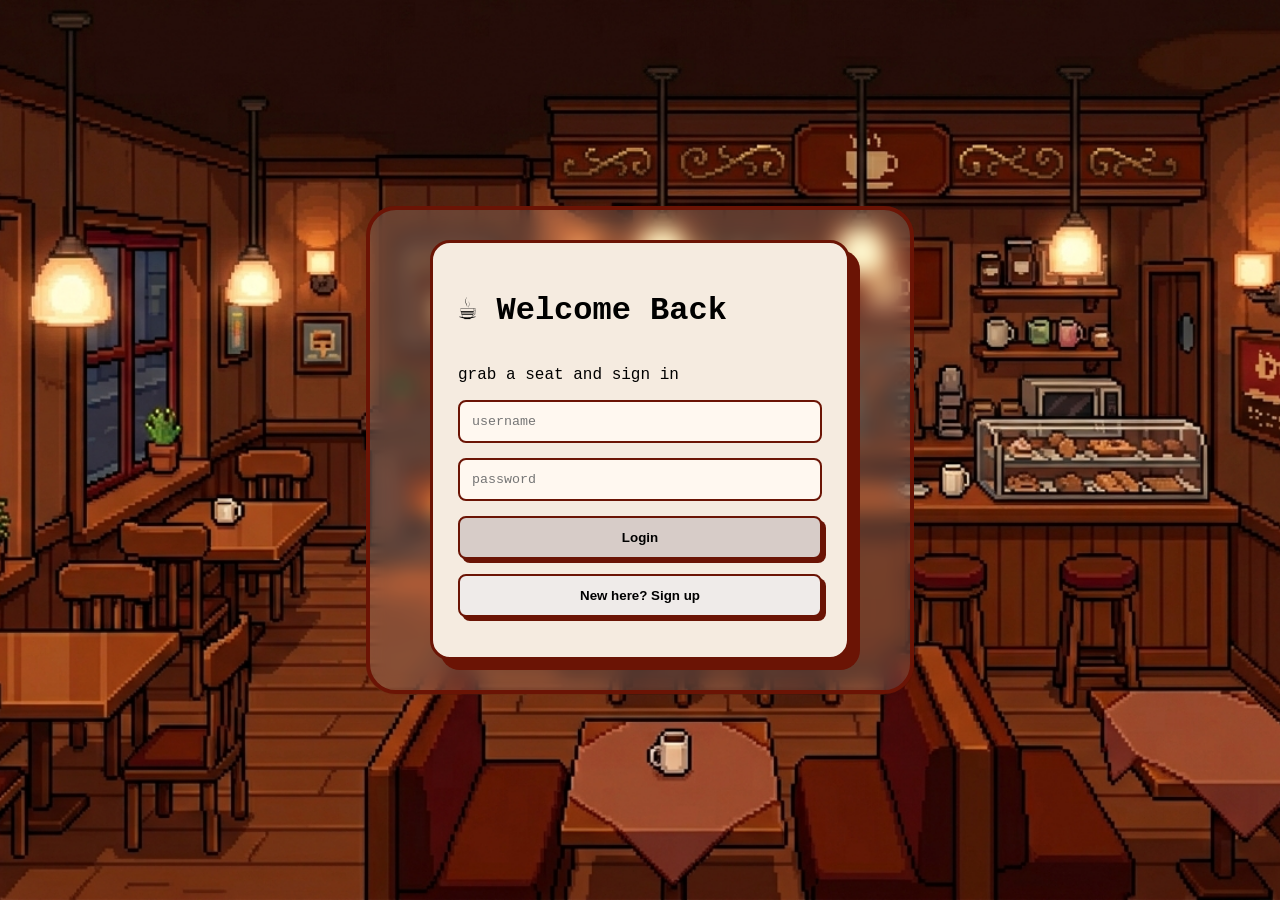
==== frontend/index.html @ b9a6c56d "Refactor index.html structure and elements" ====
<!DOCTYPE html>
<html lang="en">
<head>
    <meta charset="UTF-8">
    <meta name="viewport" content="width=device-width, initial-scale=1.0">
    <title>Cozy Planner ☕</title>
    <link rel="stylesheet" href="style.css">
</head>
<body>
    <div class="page-frame">
        <div class="outer-glass">
            <div class="container">
                <h1>☕ Cozy Planner</h1>
                <p id="welcomeMsg"></p>
                <div class="input-area">
                    <input id="taskInput" placeholder="what’s brewing?">
                    <input id="deadlineInput" type="date">
                    <button onclick="addTask()">Add</button>
                </div>
                <div class="task-section">
                    <ul id="taskList"></ul>
                </div>
                <button onclick="logout()" style="background: #efebe9; margin-top: 10px;">Logout</button>
            </div>
        </div>
    </div>
    <script src="app.js"></script>
</body>
</html>
---- frontend/style.css ----
body {
  margin: 0;
  font-family: 'Courier New', monospace;
  height: 100vh;
  background: url('bg.png') no-repeat center/cover;
  display: flex;
  justify-content: center;
  align-items: center;
  overflow: hidden;
}

.page-frame {
  width: 100%;
  height: 100vh;
  display: flex;
  justify-content: center;
  align-items: center;
}

.outer-glass {
  width: auto;
  min-width: 480px;
  height: auto;
  max-height: 92vh;
  backdrop-filter: blur(10px);
  background: rgba(255, 248, 240, 0.15);
  border: 4px solid #6b1405;
  border-radius: 30px;
  display: flex;
  justify-content: center;
  align-items: center;
  padding: 30px;
}

.container {
  width: 420px;
  height: auto;
  min-height: 400px;
  max-height: 700px;
  background: #f5ebe0;
  border: 3px solid #6b1405;
  border-radius: 20px;
  padding: 25px;
  display: flex;
  flex-direction: column;
  box-shadow: 10px 10px 0px #6b1405;
  box-sizing: border-box;
}

.input-area {
  display: flex;
  flex-direction: column;
  gap: 12px;
  margin-bottom: 15px; /* Creates space so the list doesn't overlap */
}

input {
  padding: 12px;
  border-radius: 8px;
  border: 2px solid #6b1405;
  background: #fff8f0;
  font-family: 'Courier New', monospace;
}

.task-section {
  flex: 1;
  overflow-y: auto;
  padding-right: 5px;
}

@media (max-width: 480px) {
  .outer-glass {
    width: 95%;
    min-width: unset;
    padding: 15px;
    backdrop-filter: blur(5px);
  }
  .container {
    width: 100%;
    padding: 20px;
  }
}

button {
  background: #d7ccc8;
  border: 2px solid #6b1405;
  border-radius: 8px;
  padding: 12px;
  cursor: pointer;
  box-shadow: 4px 4px 0px #6b1405;
  font-weight: bold;
  transition: 0.1s;
}

button:active { transform: translateY(2px); box-shadow: 1px 1px 0px #6b1405; }

li {
  background: #fff8f0;
  margin-bottom: 12px;
  padding: 10px;
  border-radius: 8px;
  display: flex;
  align-items: center;
  gap: 10px;
  border: 2px solid #6b1405;
  box-shadow: 3px 3px 0px #6b1405;
}

.task-content { flex: 1; }
.task-content b { color: #6b1405; display: block; }
.task-content span { font-size: 11px; color: #8d6e63; }

.coffee { width: 22px; height: 22px; border: 1.5px solid #6b1405; border-radius: 5px; position: relative; overflow: hidden; display: flex; align-items: flex-end; margin-left: auto; }
.coffee-fill { width: 100%; background: #6d4c41; transition: height 0.5s; }
.full { height: 85%; } .half { height: 45%; } .low { height: 15%; }
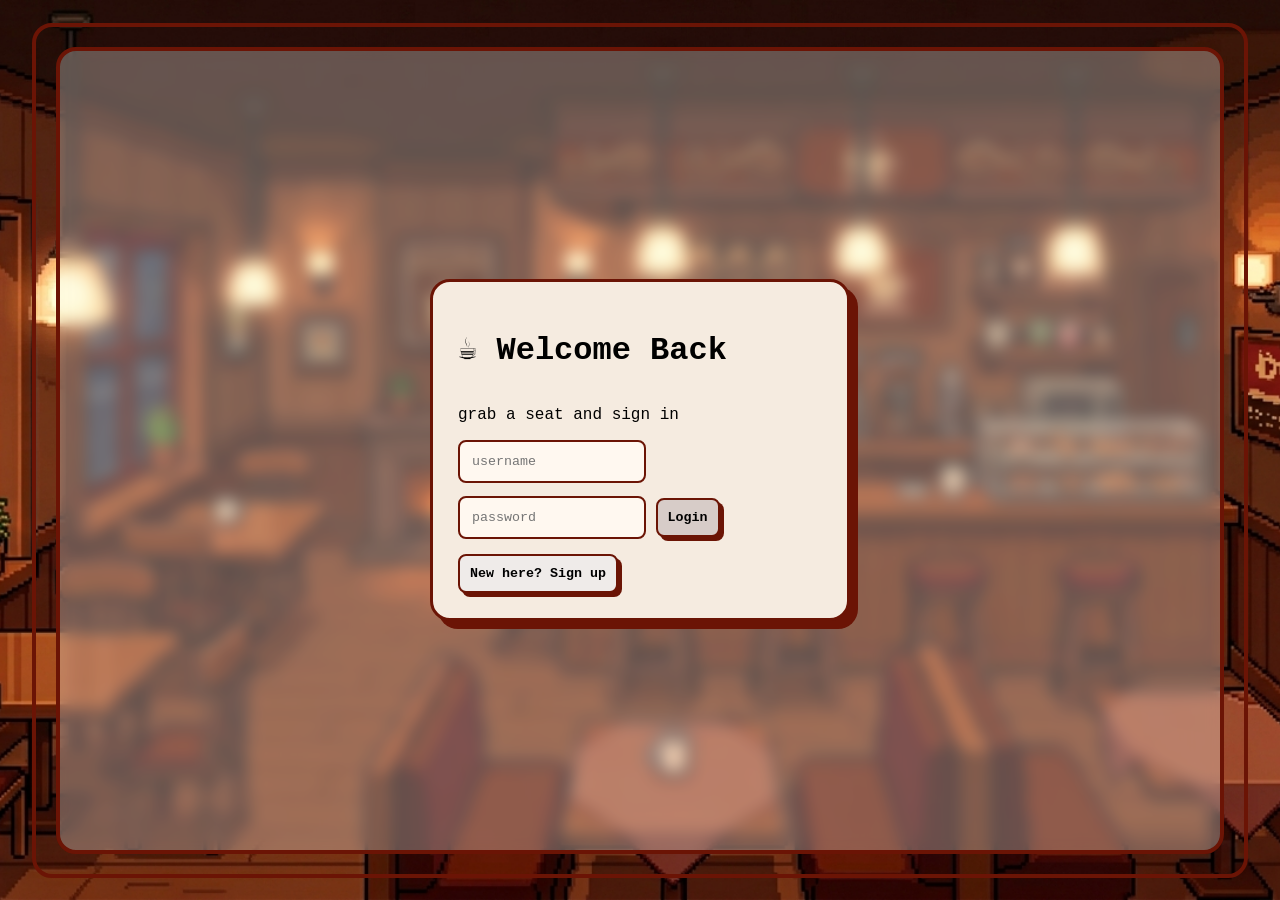
==== commit 9967def0: "Update index.html" ====
--- a/frontend/index.html
+++ b/frontend/index.html
@@ -20,7 +20,14 @@
                 <div class="task-section">
                     <ul id="taskList"></ul>
                 </div>
-                <button onclick="logout()" style="background: #efebe9; margin-top: 10px;">Logout</button>
+                <div id="historySection" class="history">
+                <p style="font-size: 12px; font-weight: bold; color: #6b1405; text-align: left;">📜 Finished Brews</p>
+                <div id="historyList"></div>
+                </div>
+                <div class="button-row">
+                    <button onclick="toggleHistory()">History</button>
+                    <button onclick="logout()" class="logout-btn">Logout</button>
+                </div>
             </div>
         </div>
     </div>
--- a/frontend/style.css
+++ b/frontend/style.css
@@ -1,3 +1,4 @@
+/* 🌄 CAFE BACKGROUND */
 body {
   margin: 0;
   font-family: 'Courier New', monospace;
@@ -9,107 +10,129 @@
   overflow: hidden;
 }
 
+/* 🪟 PAGE FRAME - Large border for laptop */
 .page-frame {
-  width: 100%;
-  height: 100vh;
+  width: 95%;
+  height: 95%;
+  border: 4px solid #6b1405;
+  border-radius: 20px;
+  padding: 20px;
+  box-sizing: border-box;
   display: flex;
   justify-content: center;
   align-items: center;
 }
 
+/* 🧊 OUTER GLASS - Expands to fill the frame on laptop */
 .outer-glass {
-  width: auto;
-  min-width: 480px;
-  height: auto;
-  max-height: 92vh;
-  backdrop-filter: blur(10px);
-  background: rgba(255, 248, 240, 0.15);
+  width: 100%;             /* Fills the 95% frame */
+  height: 100%;            /* Fills the 95% frame */
+  backdrop-filter: blur(8px);
+  background: rgba(255, 248, 240, 0.3);
   border: 4px solid #6b1405;
-  border-radius: 30px;
+  border-radius: 20px;
   display: flex;
   justify-content: center;
   align-items: center;
-  padding: 30px;
+  box-sizing: border-box;
 }
 
+/* 📓 INNER CONTAINER - The scrollable paper */
 .container {
   width: 420px;
-  height: auto;
-  min-height: 400px;
-  max-height: 700px;
+  max-height: 90%;         /* Ensures it doesn't hit the glass edges */
   background: #f5ebe0;
   border: 3px solid #6b1405;
   border-radius: 20px;
   padding: 25px;
   display: flex;
   flex-direction: column;
-  box-shadow: 10px 10px 0px #6b1405;
+  box-shadow: 8px 8px 0px #6b1405;
   box-sizing: border-box;
+  overflow-y: auto;        /* Allows scrolling inside the paper */
 }
 
-.input-area {
+/* ☕ STEAM & CUP */
+.coffee-wrapper {
+  position: relative;
   display: flex;
   flex-direction: column;
-  gap: 12px;
-  margin-bottom: 15px; /* Creates space so the list doesn't overlap */
+  align-items: center;
+  width: 30px;
+  height: 35px;
 }
 
-input {
-  padding: 12px;
-  border-radius: 8px;
-  border: 2px solid #6b1405;
-  background: #fff8f0;
-  font-family: 'Courier New', monospace;
+.steam {
+  position: absolute;
+  top: -5px;
+  font-size: 10px;
+  animation: steam-float 2s infinite ease-in-out;
 }
 
-.task-section {
-  flex: 1;
-  overflow-y: auto;
-  padding-right: 5px;
+@keyframes steam-float {
+  0% { transform: translateY(2px); opacity: 0; }
+  50% { transform: translateY(-5px); opacity: 0.8; }
+  100% { transform: translateY(-12px); opacity: 0; }
 }
 
-@media (max-width: 480px) {
-  .outer-glass {
-    width: 95%;
-    min-width: unset;
-    padding: 15px;
-    backdrop-filter: blur(5px);
-  }
-  .container {
-    width: 100%;
-    padding: 20px;
-  }
+.coffee {
+  width: 22px;
+  height: 18px;
+  border: 1.5px solid #6b1405;
+  border-radius: 2px 2px 8px 8px;
+  position: absolute;
+  bottom: 5px;
+  overflow: hidden;
+  display: flex;
+  align-items: flex-end;
 }
 
-button {
-  background: #d7ccc8;
-  border: 2px solid #6b1405;
-  border-radius: 8px;
-  padding: 12px;
-  cursor: pointer;
-  box-shadow: 4px 4px 0px #6b1405;
-  font-weight: bold;
-  transition: 0.1s;
-}
+.coffee-fill { width: 100%; background: #6d4c41; transition: height 0.5s; }
+.full { height: 85%; } .half { height: 45%; } .low { height: 15%; }
 
-button:active { transform: translateY(2px); box-shadow: 1px 1px 0px #6b1405; }
+/* 📋 TASK LIST ALIGNMENT */
+ul { list-style: none; padding: 0; margin: 0; }
 
 li {
   background: #fff8f0;
   margin-bottom: 12px;
-  padding: 10px;
+  padding: 12px;
   border-radius: 8px;
   display: flex;
-  align-items: center;
-  gap: 10px;
+  align-items: center;     /* Perfectly centers checkbox and cup */
   border: 2px solid #6b1405;
-  box-shadow: 3px 3px 0px #6b1405;
+  box-shadow: 4px 4px 0px #6b1405;
 }
 
-.task-content { flex: 1; }
-.task-content b { color: #6b1405; display: block; }
-.task-content span { font-size: 11px; color: #8d6e63; }
+.task-content {
+  flex: 1;
+  margin: 0 15px;
+}
 
-.coffee { width: 22px; height: 22px; border: 1.5px solid #6b1405; border-radius: 5px; position: relative; overflow: hidden; display: flex; align-items: flex-end; margin-left: auto; }
-.coffee-fill { width: 100%; background: #6d4c41; transition: height 0.5s; }
-.full { height: 85%; } .half { height: 45%; } .low { height: 15%; }
+/* 📱 MOBILE RESPONSIVENESS */
+@media (max-width: 600px) {
+  .page-frame {
+    width: 100%;
+    height: 100%;
+    border: none;          /* Removes the double border on small screens */
+    padding: 10px;
+  }
+
+  .outer-glass {
+    border-radius: 15px;
+    padding: 10px;
+  }
+
+  .container {
+    width: 100%;
+    max-height: 95%;
+  }
+}
+
+/* ⌨️ BUTTONS, INPUTS & HISTORY */
+input { padding: 12px; border-radius: 8px; border: 2px solid #6b1405; background: #fff8f0; margin-bottom: 10px; font-family: 'Courier New', monospace;}
+button { background: #d7ccc8; border: 2px solid #6b1405; border-radius: 8px; padding: 10px; cursor: pointer; box-shadow: 4px 4px 0px #6b1405; font-weight: bold; font-family: 'Courier New', monospace; margin-top: 5px;}
+button:active { transform: translateY(2px); box-shadow: 1px 1px 0px #6b1405; }
+.history { display: none; margin-top: 15px; border-top: 2px dashed #6b1405; padding-top: 10px; }
+.history.show { display: block; }
+.history div { background: #efebe9; padding: 8px; margin-bottom: 5px; border-radius: 5px; font-size: 13px; text-decoration: line-through; opacity: 0.6; }
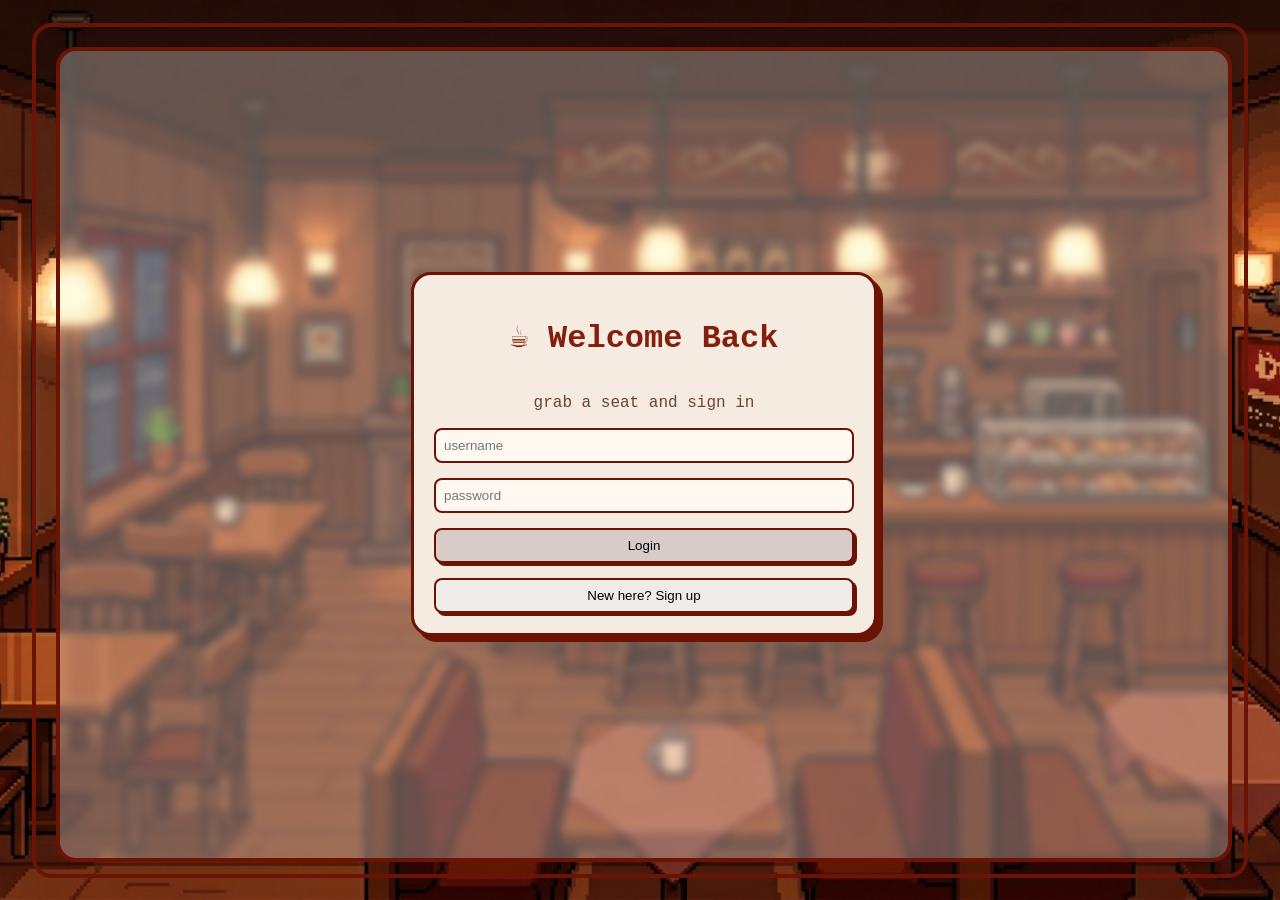
==== commit 01106dda: "Update index.html" ====
--- a/frontend/index.html
+++ b/frontend/index.html
@@ -20,9 +20,9 @@
                 <div class="task-section">
                     <ul id="taskList"></ul>
                 </div>
+                <div id="historyList"></div>
                 <div id="historySection" class="history">
                 <p style="font-size: 12px; font-weight: bold; color: #6b1405; text-align: left;">📜 Finished Brews</p>
-                <div id="historyList"></div>
                 </div>
                 <div class="button-row">
                     <button onclick="toggleHistory()">History</button>
--- a/frontend/style.css
+++ b/frontend/style.css
@@ -1,4 +1,4 @@
-/* 🌄 CAFE BACKGROUND */
+/* 🌄 BACKGROUND */
 body {
   margin: 0;
   font-family: 'Courier New', monospace;
@@ -7,10 +7,9 @@
   display: flex;
   justify-content: center;
   align-items: center;
-  overflow: hidden;
-}
-
-/* 🪟 PAGE FRAME - Large border for laptop */
+}
+
+/* 🪟 FRAME */
 .page-frame {
   width: 95%;
   height: 95%;
@@ -18,121 +17,202 @@
   border-radius: 20px;
   padding: 20px;
   box-sizing: border-box;
-  display: flex;
-  justify-content: center;
-  align-items: center;
-}
-
-/* 🧊 OUTER GLASS - Expands to fill the frame on laptop */
+}
+
+/* 🧊 GLASS */
 .outer-glass {
-  width: 100%;             /* Fills the 95% frame */
-  height: 100%;            /* Fills the 95% frame */
-  backdrop-filter: blur(8px);
+  width: 100%;
+  height: 100%;
+  backdrop-filter: blur(5px);
   background: rgba(255, 248, 240, 0.3);
   border: 4px solid #6b1405;
   border-radius: 20px;
   display: flex;
   justify-content: center;
   align-items: center;
-  box-sizing: border-box;
-}
-
-/* 📓 INNER CONTAINER - The scrollable paper */
+}
+
+/* 📓 CONTAINER */
 .container {
   width: 420px;
-  max-height: 90%;         /* Ensures it doesn't hit the glass edges */
+  max-height: 620px;
   background: #f5ebe0;
   border: 3px solid #6b1405;
   border-radius: 20px;
-  padding: 25px;
+  padding: 20px;
   display: flex;
   flex-direction: column;
-  box-shadow: 8px 8px 0px #6b1405;
-  box-sizing: border-box;
-  overflow-y: auto;        /* Allows scrolling inside the paper */
-}
-
-/* ☕ STEAM & CUP */
-.coffee-wrapper {
+  overflow: hidden;
+  box-shadow: 6px 6px 0px #6b1405;
+}
+
+/* ☕ TITLE */
+h1 {
+  text-align: center;
+  color: #841f0e;
+}
+
+p {
+  text-align: center;
+  color: #481403c9;
+}
+
+/* ✍️ INPUT */
+.input-area {
+  display: flex;
+  gap: 6px;
+}
+
+input {
+  flex: 1;
+  padding: 8px;
+  border-radius: 8px;
+  border: 2px solid #6b1405;
+  background: #fff8f0;
+}
+
+/* 🔘 BUTTON */
+button {
+  background: #d7ccc8;
+  border: 2px solid #6b1405;
+  border-radius: 8px;
+  padding: 8px;
+  cursor: pointer;
+  box-shadow: 3px 3px 0px #6b1405;
+}
+
+button:active {
+  transform: translateY(2px);
+}
+
+/* 🌤️ PLAN */
+.day-plan {
+  background: #efebe9;
+  border: 2px solid #6b1405;
+  border-radius: 10px;
+  padding: 8px;
+  margin: 10px 0;
+}
+
+/* 📋 TASK AREA */
+.task-section {
+  flex: 1;
+  overflow-y: auto;
+}
+
+ul {
+  list-style: none;
+  padding: 0;
+  margin: 0;
+}
+
+/* 🧾 TASK ITEM */
+li {
+  background: #fff8f0;
+  margin: 8px 3px;
+  padding: 10px;
+  border-radius: 8px;
+  display: flex;
+  align-items: center;
+  border: 2px solid #6b1405;
+  box-shadow: 3px 3px 0px #6b1405;
   position: relative;
+}
+
+/* ✅ CHECKBOX */
+input[type="checkbox"] {
+  margin-right: 10px;
+  transform: scale(1.2);
+}
+
+/* 📦 CONTENT */
+.task-content {
+  flex: 1;
   display: flex;
   flex-direction: column;
-  align-items: center;
-  width: 30px;
-  height: 35px;
-}
-
-.steam {
-  position: absolute;
-  top: -5px;
-  font-size: 10px;
-  animation: steam-float 2s infinite ease-in-out;
-}
-
-@keyframes steam-float {
-  0% { transform: translateY(2px); opacity: 0; }
-  50% { transform: translateY(-5px); opacity: 0.8; }
-  100% { transform: translateY(-12px); opacity: 0; }
-}
-
+}
+
+/* ☕ TEXT */
+.task-content b {
+  color: #6b1405;
+}
+
+.task-content span {
+  font-size: 12px;
+  color: #6b1405;
+}
+
+/* ☕ COFFEE */
 .coffee {
   width: 22px;
-  height: 18px;
+  height: 20px;
   border: 1.5px solid #6b1405;
-  border-radius: 2px 2px 8px 8px;
+  border-radius: 5px 5px 8px 8px;
+  position: relative;
+  display: flex;
+  align-items: flex-end;
+  margin-left: 10px;
+  overflow: hidden;
+}
+
+/* ☕ HANDLE */
+.coffee::after {
+  content: "";
   position: absolute;
-  bottom: 5px;
-  overflow: hidden;
-  display: flex;
-  align-items: flex-end;
-}
-
-.coffee-fill { width: 100%; background: #6d4c41; transition: height 0.5s; }
-.full { height: 85%; } .half { height: 45%; } .low { height: 15%; }
-
-/* 📋 TASK LIST ALIGNMENT */
-ul { list-style: none; padding: 0; margin: 0; }
-
-li {
-  background: #fff8f0;
-  margin-bottom: 12px;
-  padding: 12px;
-  border-radius: 8px;
-  display: flex;
-  align-items: center;     /* Perfectly centers checkbox and cup */
-  border: 2px solid #6b1405;
-  box-shadow: 4px 4px 0px #6b1405;
-}
-
-.task-content {
-  flex: 1;
-  margin: 0 15px;
-}
-
-/* 📱 MOBILE RESPONSIVENESS */
-@media (max-width: 600px) {
-  .page-frame {
-    width: 100%;
-    height: 100%;
-    border: none;          /* Removes the double border on small screens */
-    padding: 10px;
-  }
-
-  .outer-glass {
-    border-radius: 15px;
-    padding: 10px;
-  }
-
-  .container {
-    width: 100%;
-    max-height: 95%;
-  }
-}
-
-/* ⌨️ BUTTONS, INPUTS & HISTORY */
-input { padding: 12px; border-radius: 8px; border: 2px solid #6b1405; background: #fff8f0; margin-bottom: 10px; font-family: 'Courier New', monospace;}
-button { background: #d7ccc8; border: 2px solid #6b1405; border-radius: 8px; padding: 10px; cursor: pointer; box-shadow: 4px 4px 0px #6b1405; font-weight: bold; font-family: 'Courier New', monospace; margin-top: 5px;}
-button:active { transform: translateY(2px); box-shadow: 1px 1px 0px #6b1405; }
-.history { display: none; margin-top: 15px; border-top: 2px dashed #6b1405; padding-top: 10px; }
-.history.show { display: block; }
-.history div { background: #efebe9; padding: 8px; margin-bottom: 5px; border-radius: 5px; font-size: 13px; text-decoration: line-through; opacity: 0.6; }
+  right: -5px;
+  top: 5px;
+  width: 5px;
+  height: 7px;
+  border: 1.5px solid #6b1405;
+  border-left: none;
+  border-radius: 0 5px 5px 0;
+}
+
+/* ☁️ STEAM */
+.coffee::before {
+  content: "☁️";
+  position: absolute;
+  top: -6px;
+  font-size: 8px;
+  animation: steam 2s infinite;
+}
+
+/* ☕ LIQUID */
+.coffee-fill {
+  width: 100%;
+  background: #6d4c41;
+}
+
+/* ☕ LEVELS */
+.full { height: 75%; }
+.half { height: 45%; }
+.low { height: 20%; }
+
+/* 🌫️ STEAM ANIMATION */
+@keyframes steam {
+  0% { transform: translateY(2px); opacity: 0.3; }
+  50% { transform: translateY(-4px); opacity: 0.8; }
+  100% { transform: translateY(-6px); opacity: 0; }
+}
+
+/* ❌ DELETE BUTTON */
+.delete-btn {
+  position: absolute;
+  right: 6px;
+  top: 6px;
+  background: transparent;
+  border: none;
+  font-size: 12px;
+  cursor: pointer;
+  color: #6b1405;
+}
+
+/* 📜 HISTORY */
+.history {
+  display: none;
+  margin-top: 10px;
+}
+
+.history.show {
+  display: block;
+}
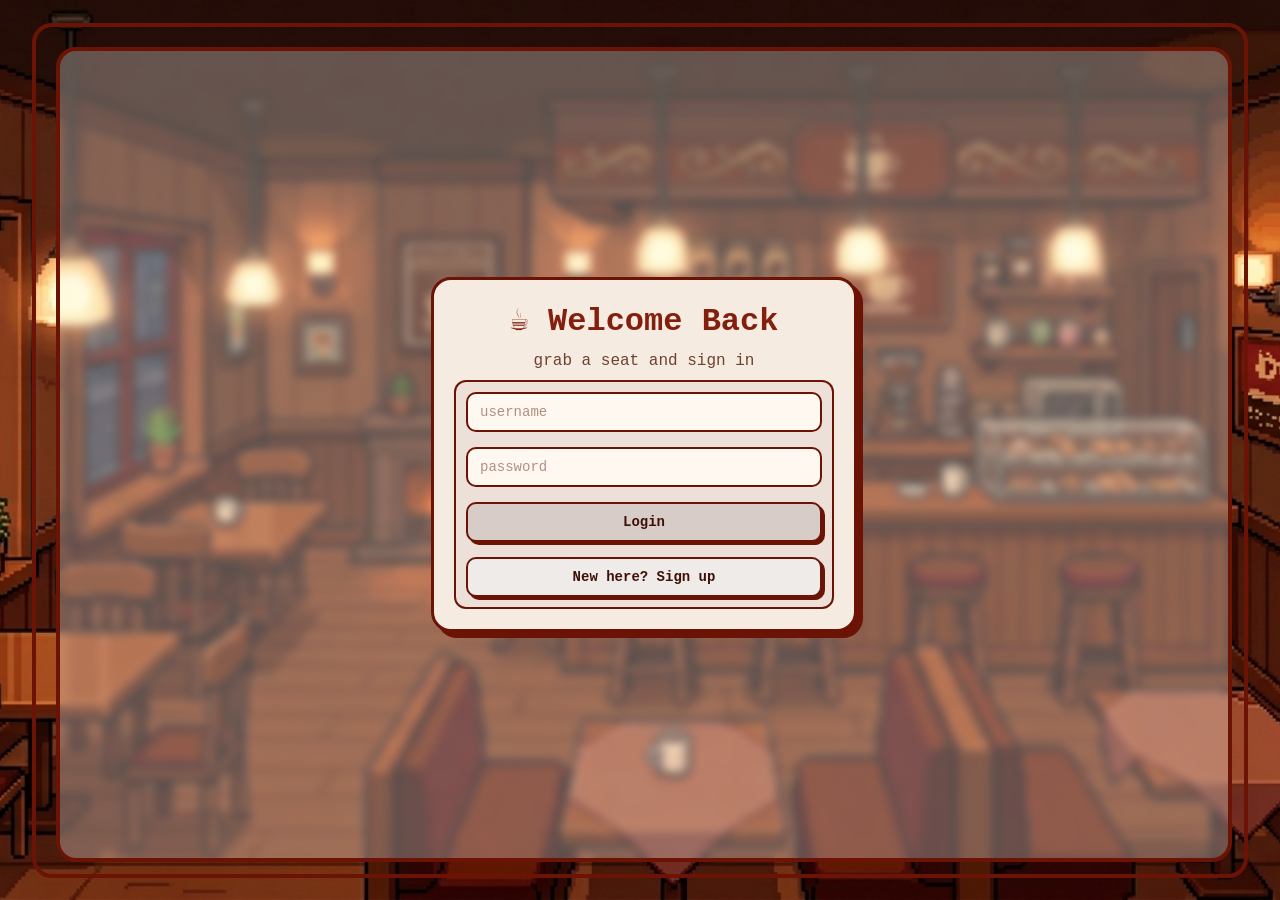
==== commit fdb39319: "Update index.html" ====
--- a/frontend/index.html
+++ b/frontend/index.html
@@ -1,36 +1,44 @@
 <!DOCTYPE html>
 <html lang="en">
 <head>
-    <meta charset="UTF-8">
-    <meta name="viewport" content="width=device-width, initial-scale=1.0">
-    <title>Cozy Planner ☕</title>
-    <link rel="stylesheet" href="style.css">
+  <meta charset="UTF-8">
+  <meta name="viewport" content="width=device-width, initial-scale=1.0">
+  <title>Cozy Planner ☕</title>
+  <link rel="stylesheet" href="style.css">
 </head>
 <body>
-    <div class="page-frame">
-        <div class="outer-glass">
-            <div class="container">
-                <h1>☕ Cozy Planner</h1>
-                <p id="welcomeMsg"></p>
-                <div class="input-area">
-                    <input id="taskInput" placeholder="what’s brewing?">
-                    <input id="deadlineInput" type="date">
-                    <button onclick="addTask()">Add</button>
-                </div>
-                <div class="task-section">
-                    <ul id="taskList"></ul>
-                </div>
-                <div id="historyList"></div>
-                <div id="historySection" class="history">
-                <p style="font-size: 12px; font-weight: bold; color: #6b1405; text-align: left;">📜 Finished Brews</p>
-                </div>
-                <div class="button-row">
-                    <button onclick="toggleHistory()">History</button>
-                    <button onclick="logout()" class="logout-btn">Logout</button>
-                </div>
-            </div>
+  <div class="page-frame">
+    <div class="outer-glass">
+      <div class="container">
+        <h1>☕ Cozy Planner</h1>
+        <p id="welcomeMsg"></p>
+
+        <!-- INPUT AREA matching the reference image -->
+        <div class="input-area">
+          <input id="taskInput" placeholder="what's brewing?">
+          <input id="deadlineInput" type="date">
+          <button onclick="addTask()">Add</button>
         </div>
+
+        <!-- TASK LIST -->
+        <div class="task-section">
+          <ul id="taskList"></ul>
+        </div>
+
+        <!-- BOTTOM BUTTONS & HISTORY -->
+        <div class="button-row">
+          <button onclick="toggleHistory()" class="history-btn">📜 History</button>
+          <button onclick="logout()" class="logout-btn">Logout</button>
+        </div>
+
+        <div id="historySection" class="history">
+          <p class="history-title">Finished Brews ✔</p>
+          <div id="historyList"></div>
+        </div>
+
+      </div>
     </div>
-    <script src="app.js"></script>
+  </div>
+  <script src="app.js"></script>
 </body>
 </html>
--- a/frontend/style.css
+++ b/frontend/style.css
@@ -35,13 +35,14 @@
 /* 📓 CONTAINER */
 .container {
   width: 420px;
-  max-height: 620px;
+  max-height: 680px;
   background: #f5ebe0;
   border: 3px solid #6b1405;
   border-radius: 20px;
   padding: 20px;
   display: flex;
   flex-direction: column;
+  gap: 10px;
   overflow: hidden;
   box-shadow: 6px 6px 0px #6b1405;
 }
@@ -50,55 +51,70 @@
 h1 {
   text-align: center;
   color: #841f0e;
+  margin: 0 0 2px 0;
 }
 
 p {
   text-align: center;
   color: #481403c9;
-}
-
-/* ✍️ INPUT */
+  margin: 0;
+}
+
+/* ✍️ INPUT AREA — matches reference image (stacked inputs + wide button) */
 .input-area {
   display: flex;
-  gap: 6px;
-}
-
-input {
-  flex: 1;
-  padding: 8px;
-  border-radius: 8px;
+  flex-direction: column;
+  gap: 8px;
+  background: #ece0d8;
+  border: 2px solid #6b1405;
+  border-radius: 12px;
+  padding: 10px;
+}
+
+.input-area input {
+  width: 100%;
+  padding: 10px 12px;
+  border-radius: 10px;
   border: 2px solid #6b1405;
   background: #fff8f0;
-}
-
-/* 🔘 BUTTON */
-button {
+  font-family: 'Courier New', monospace;
+  font-size: 14px;
+  box-sizing: border-box;
+  color: #6b1405;
+}
+
+.input-area input::placeholder {
+  color: #b09080;
+}
+
+.input-area button {
+  width: 100%;
+  padding: 10px;
   background: #d7ccc8;
   border: 2px solid #6b1405;
-  border-radius: 8px;
-  padding: 8px;
+  border-radius: 10px;
+  font-family: 'Courier New', monospace;
+  font-weight: bold;
+  font-size: 14px;
   cursor: pointer;
   box-shadow: 3px 3px 0px #6b1405;
-}
-
-button:active {
+  color: #3e1007;
+}
+
+.input-area button:active {
   transform: translateY(2px);
-}
-
-/* 🌤️ PLAN */
-.day-plan {
-  background: #efebe9;
-  border: 2px solid #6b1405;
-  border-radius: 10px;
-  padding: 8px;
-  margin: 10px 0;
+  box-shadow: 1px 1px 0px #6b1405;
 }
 
 /* 📋 TASK AREA */
 .task-section {
   flex: 1;
   overflow-y: auto;
-}
+  min-height: 0;
+}
+
+.task-section::-webkit-scrollbar { width: 4px; }
+.task-section::-webkit-scrollbar-thumb { background: #6b1405; border-radius: 4px; }
 
 ul {
   list-style: none;
@@ -106,113 +122,242 @@
   margin: 0;
 }
 
-/* 🧾 TASK ITEM */
+/* 🧾 TASK ITEM — clean aligned layout */
 li {
   background: #fff8f0;
-  margin: 8px 3px;
-  padding: 10px;
-  border-radius: 8px;
-  display: flex;
-  align-items: center;
+  margin: 8px 0;
+  padding: 8px 10px;
+  border-radius: 10px;
+  display: grid;
+  grid-template-columns: 28px 1fr 28px 24px;
+  align-items: center;
+  gap: 6px;
   border: 2px solid #6b1405;
   box-shadow: 3px 3px 0px #6b1405;
-  position: relative;
-}
-
-/* ✅ CHECKBOX */
-input[type="checkbox"] {
-  margin-right: 10px;
-  transform: scale(1.2);
-}
-
-/* 📦 CONTENT */
+}
+
+/* Empty state */
+li.empty-msg {
+  display: block;
+  text-align: center;
+  font-size: 13px;
+  color: #a07060;
+  border: 1px dashed #6b1405;
+  box-shadow: none;
+  background: transparent;
+}
+
+/* ✅ CUSTOM CHECKBOX */
+.cb-wrap {
+  display: flex;
+  align-items: center;
+  justify-content: center;
+  cursor: pointer;
+}
+
+.cb-wrap input[type="checkbox"] {
+  position: absolute;
+  opacity: 0;
+  width: 0;
+  height: 0;
+}
+
+.cb-box {
+  width: 18px;
+  height: 18px;
+  border: 2px solid #6b1405;
+  border-radius: 4px;
+  background: #fff8f0;
+  display: flex;
+  align-items: center;
+  justify-content: center;
+  flex-shrink: 0;
+  transition: background 0.2s;
+}
+
+.cb-wrap input[type="checkbox"]:checked + .cb-box {
+  background: #6b1405;
+}
+
+.cb-wrap input[type="checkbox"]:checked + .cb-box::after {
+  content: "✓";
+  color: #fff8f0;
+  font-size: 11px;
+  font-weight: bold;
+}
+
+/* 📦 TASK CONTENT */
 .task-content {
-  flex: 1;
   display: flex;
   flex-direction: column;
-}
-
-/* ☕ TEXT */
-.task-content b {
-  color: #6b1405;
-}
-
-.task-content span {
-  font-size: 12px;
-  color: #6b1405;
-}
-
-/* ☕ COFFEE */
+  justify-content: center;
+  min-width: 0;
+}
+
+.task-name {
+  font-weight: bold;
+  color: #6b1405;
+  font-size: 14px;
+  white-space: nowrap;
+  overflow: hidden;
+  text-overflow: ellipsis;
+}
+
+.task-date {
+  font-size: 11px;
+  color: #a07060;
+  margin-top: 2px;
+}
+
+/* ☕ COFFEE CUP */
 .coffee {
   width: 22px;
-  height: 20px;
-  border: 1.5px solid #6b1405;
-  border-radius: 5px 5px 8px 8px;
+  height: 22px;
+  border: 2px solid #6b1405;
+  border-radius: 4px 4px 7px 7px;
   position: relative;
   display: flex;
   align-items: flex-end;
-  margin-left: 10px;
-  overflow: hidden;
-}
-
-/* ☕ HANDLE */
+  justify-content: center;
+  overflow: visible;
+  flex-shrink: 0;
+}
+
+/* Cup handle */
 .coffee::after {
   content: "";
   position: absolute;
   right: -5px;
-  top: 5px;
+  top: 4px;
   width: 5px;
   height: 7px;
   border: 1.5px solid #6b1405;
   border-left: none;
-  border-radius: 0 5px 5px 0;
-}
-
-/* ☁️ STEAM */
+  border-radius: 0 4px 4px 0;
+}
+
+/* Steam */
 .coffee::before {
-  content: "☁️";
+  content: "〰";
   position: absolute;
-  top: -6px;
-  font-size: 8px;
-  animation: steam 2s infinite;
-}
-
-/* ☕ LIQUID */
+  top: -13px;
+  font-size: 9px;
+  color: #b09080;
+  opacity: 0.8;
+  animation: steam 2s ease-in-out infinite;
+}
+
+/* Coffee fill */
 .coffee-fill {
   width: 100%;
   background: #6d4c41;
-}
-
-/* ☕ LEVELS */
-.full { height: 75%; }
-.half { height: 45%; }
-.low { height: 20%; }
-
-/* 🌫️ STEAM ANIMATION */
+  border-radius: 0 0 5px 5px;
+}
+
+.full  { height: 75%; }
+.half  { height: 45%; }
+.low   { height: 20%; }
+
+/* Steam animation */
 @keyframes steam {
-  0% { transform: translateY(2px); opacity: 0.3; }
-  50% { transform: translateY(-4px); opacity: 0.8; }
-  100% { transform: translateY(-6px); opacity: 0; }
+  0%   { transform: translateY(0px);  opacity: 0.3; }
+  50%  { transform: translateY(-3px); opacity: 0.8; }
+  100% { transform: translateY(-6px); opacity: 0;   }
 }
 
 /* ❌ DELETE BUTTON */
 .delete-btn {
-  position: absolute;
-  right: 6px;
-  top: 6px;
   background: transparent;
   border: none;
-  font-size: 12px;
+  font-size: 13px;
   cursor: pointer;
   color: #6b1405;
-}
-
-/* 📜 HISTORY */
+  padding: 0;
+  line-height: 1;
+  flex-shrink: 0;
+}
+
+.delete-btn:hover { color: #c0392b; }
+
+/* 🔘 BOTTOM BUTTONS */
+.button-row {
+  display: flex;
+  gap: 8px;
+}
+
+.button-row button {
+  flex: 1;
+  padding: 8px;
+  background: #d7ccc8;
+  border: 2px solid #6b1405;
+  border-radius: 8px;
+  font-family: 'Courier New', monospace;
+  font-size: 13px;
+  cursor: pointer;
+  box-shadow: 3px 3px 0px #6b1405;
+  color: #3e1007;
+}
+
+.button-row button:active {
+  transform: translateY(2px);
+  box-shadow: 1px 1px 0px #6b1405;
+}
+
+/* 📜 HISTORY SECTION */
 .history {
   display: none;
-  margin-top: 10px;
+  border-top: 2px dashed #6b1405;
+  padding-top: 8px;
+  max-height: 150px;
+  overflow-y: auto;
 }
 
 .history.show {
   display: block;
 }
+
+.history-title {
+  font-size: 12px;
+  font-weight: bold;
+  color: #6b1405;
+  margin: 0 0 6px 0;
+  text-align: left;
+}
+
+.history-item {
+  display: flex;
+  align-items: center;
+  gap: 8px;
+  padding: 5px 8px;
+  margin: 4px 0;
+  background: #efebe9;
+  border-radius: 6px;
+  border: 1px solid #c4a89a;
+}
+
+.history-check {
+  color: #4caf50;
+  font-size: 13px;
+  flex-shrink: 0;
+}
+
+.history-task {
+  flex: 1;
+  color: #6b1405;
+  font-size: 13px;
+  text-decoration: line-through;
+  opacity: 0.75;
+}
+
+.empty-msg {
+  font-size: 12px;
+  color: #a07060;
+  text-align: center;
+  padding: 6px 0;
+}
+
+/* 🔐 LOGIN CARD */
+.login-card {
+  max-width: 380px;
+  width: 100%;
+}
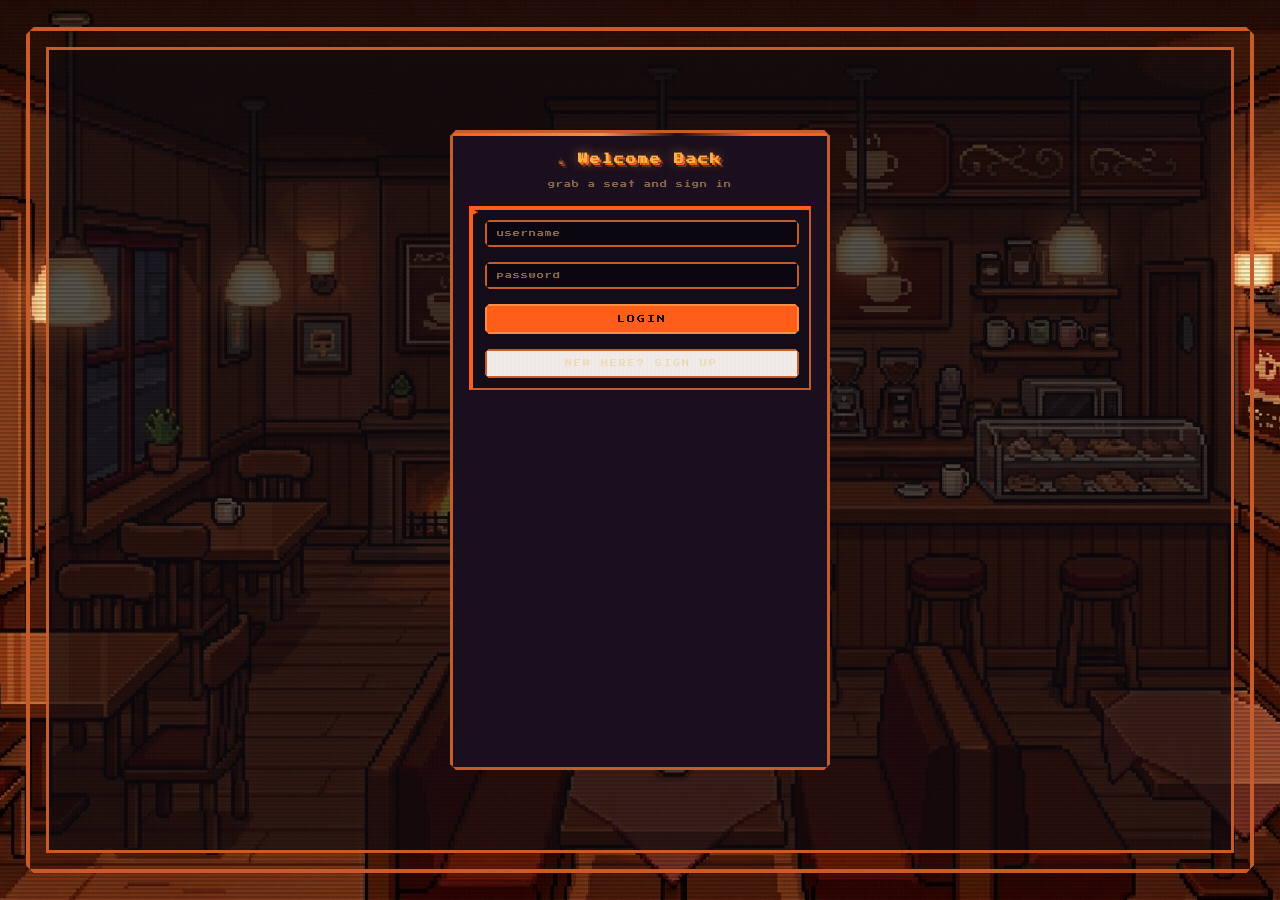
==== commit eb263b3a: "Update index.html" ====
--- a/frontend/index.html
+++ b/frontend/index.html
@@ -3,36 +3,34 @@
 <head>
   <meta charset="UTF-8">
   <meta name="viewport" content="width=device-width, initial-scale=1.0">
-  <title>Cozy Planner ☕</title>
+  <title>COZY.EXE ☕</title>
   <link rel="stylesheet" href="style.css">
 </head>
 <body>
   <div class="page-frame">
     <div class="outer-glass">
       <div class="container">
-        <h1>☕ Cozy Planner</h1>
+
+        <h1>☕ COZY.EXE</h1>
         <p id="welcomeMsg"></p>
 
-        <!-- INPUT AREA matching the reference image -->
         <div class="input-area">
           <input id="taskInput" placeholder="what's brewing?">
           <input id="deadlineInput" type="date">
-          <button onclick="addTask()">Add</button>
+          <button onclick="addTask()">[ ADD TASK ]</button>
         </div>
 
-        <!-- TASK LIST -->
         <div class="task-section">
           <ul id="taskList"></ul>
         </div>
 
-        <!-- BOTTOM BUTTONS & HISTORY -->
         <div class="button-row">
-          <button onclick="toggleHistory()" class="history-btn">📜 History</button>
-          <button onclick="logout()" class="logout-btn">Logout</button>
+          <button class="history-btn" onclick="toggleHistory()">▼ HISTORY</button>
+          <button class="logout-btn"  onclick="logout()">⏻ LOGOUT</button>
         </div>
 
         <div id="historySection" class="history">
-          <p class="history-title">Finished Brews ✔</p>
+          <p class="history-title">Finished Brews</p>
           <div id="historyList"></div>
         </div>
 
--- a/frontend/style.css
+++ b/frontend/style.css
@@ -1,153 +1,362 @@
-/* 🌄 BACKGROUND */
+/* ░░░░░░░░░░░░░░░░░░░░░░░░░░░░░░░░░░░░░░░░░░░░░░
+   COZY PLANNER — PIXEL BROKEN EDITION
+   ░░░░░░░░░░░░░░░░░░░░░░░░░░░░░░░░░░░░░░░░░░░░░░ */
+
+@import url('https://fonts.googleapis.com/css2?family=Press+Start+2P&display=swap');
+
+/* ── CSS VARIABLES ── */
+:root {
+  --bg:        #0d0a0f;
+  --panel:     #1a0f1e;
+  --panel2:    #120d18;
+  --border:    #c75c2a;
+  --border2:   #ff8c42;
+  --accent:    #ff5e1a;
+  --accent2:   #ffb347;
+  --text:      #f0d9b5;
+  --text-dim:  #8a6a4a;
+  --green:     #39ff14;
+  --red:       #ff2244;
+  --shadow:    #c75c2a;
+  --pixel:     'Press Start 2P', monospace;
+  --scanline:  rgba(0,0,0,0.18);
+}
+
+/* ── RESET ── */
+*, *::before, *::after {
+  box-sizing: border-box;
+  margin: 0;
+  padding: 0;
+}
+
+/* ── BODY / CRT SCREEN ── */
 body {
-  margin: 0;
-  font-family: 'Courier New', monospace;
+  font-family: var(--pixel);
+  font-size: 8px;
+  background: var(--bg);
+  color: var(--text);
   height: 100vh;
-  background: url('bg.png') no-repeat center/cover;
   display: flex;
   justify-content: center;
   align-items: center;
-}
-
-/* 🪟 FRAME */
+  overflow: hidden;
+  image-rendering: pixelated;
+  background-image:
+    repeating-linear-gradient(
+      0deg,
+      transparent,
+      transparent 2px,
+      var(--scanline) 2px,
+      var(--scanline) 4px
+    ),
+    url('bg.png');
+  background-size: auto, cover;
+  background-position: center;
+  background-repeat: repeat, no-repeat;
+}
+
+/* flickering CRT vertical lines */
+body::after {
+  content: '';
+  position: fixed;
+  inset: 0;
+  background: repeating-linear-gradient(
+    90deg,
+    transparent 0px,
+    transparent 3px,
+    rgba(200,100,20,0.02) 3px,
+    rgba(200,100,20,0.02) 4px
+  );
+  pointer-events: none;
+  z-index: 999;
+  animation: crt-flicker 8s step-end infinite;
+}
+
+@keyframes crt-flicker {
+  0%, 95%, 100% { opacity: 1; }
+  96%            { opacity: 0.85; }
+  97%            { opacity: 1; }
+  98%            { opacity: 0.9; }
+}
+
+/* ── PAGE FRAME ── */
 .page-frame {
-  width: 95%;
-  height: 95%;
-  border: 4px solid #6b1405;
-  border-radius: 20px;
-  padding: 20px;
-  box-sizing: border-box;
-}
-
-/* 🧊 GLASS */
+  width: 96%;
+  height: 94%;
+  border: 4px solid var(--border);
+  outline: 2px solid var(--border2);
+  outline-offset: 4px;
+  padding: 16px;
+  clip-path: polygon(
+    0 8px, 8px 0,
+    calc(100% - 8px) 0, 100% 8px,
+    100% calc(100% - 8px), calc(100% - 8px) 100%,
+    8px 100%, 0 calc(100% - 8px)
+  );
+  box-shadow:
+    inset 0 0 60px rgba(199,92,42,0.07),
+    0 0 30px rgba(199,92,42,0.2);
+}
+
+/* ── OUTER GLASS ── */
 .outer-glass {
   width: 100%;
   height: 100%;
-  backdrop-filter: blur(5px);
-  background: rgba(255, 248, 240, 0.3);
-  border: 4px solid #6b1405;
-  border-radius: 20px;
+  background: rgba(13,10,15,0.7);
+  border: 3px solid var(--border);
   display: flex;
   justify-content: center;
   align-items: center;
 }
 
-/* 📓 CONTAINER */
+/* ── MAIN CONTAINER ── */
 .container {
-  width: 420px;
-  max-height: 680px;
-  background: #f5ebe0;
-  border: 3px solid #6b1405;
-  border-radius: 20px;
-  padding: 20px;
+  width: 440px;
+  height: 640px;
+  background: var(--panel);
+  border: 3px solid var(--border);
+  box-shadow:
+    4px 0   0 0  var(--border),
+    0   4px 0 0  var(--border),
+   -2px 0   0 0  var(--border2),
+    0  -2px 0 0  var(--border2),
+    6px 6px 0 0  var(--shadow),
+    8px 8px 0 0  rgba(199,92,42,0.3);
+  padding: 18px 16px 14px;
   display: flex;
   flex-direction: column;
   gap: 10px;
   overflow: hidden;
-  box-shadow: 6px 6px 0px #6b1405;
-}
-
-/* ☕ TITLE */
+  position: relative;
+  clip-path: polygon(
+    0 6px, 6px 0,
+    calc(100% - 6px) 0, 100% 6px,
+    100% calc(100% - 6px), calc(100% - 6px) 100%,
+    6px 100%, 0 calc(100% - 6px)
+  );
+}
+
+/* top glitch stripe */
+.container::before {
+  content: '';
+  position: absolute;
+  top: 0; left: 0; right: 0;
+  height: 3px;
+  background: linear-gradient(90deg,
+    var(--accent) 0%, var(--border2) 40%,
+    transparent 60%, var(--accent) 80%);
+  animation: glitch-stripe 4s step-start infinite;
+}
+
+@keyframes glitch-stripe {
+  0%, 90%, 100% { opacity: 1; transform: translateX(0); }
+  91%  { transform: translateX(-6px); opacity: 0.6; }
+  93%  { transform: translateX(4px);  opacity: 1; }
+  95%  { transform: translateX(-2px); }
+  97%  { transform: translateX(0); }
+}
+
+/* ── TITLE ── */
 h1 {
+  font-family: var(--pixel);
+  font-size: 11px;
   text-align: center;
-  color: #841f0e;
-  margin: 0 0 2px 0;
-}
-
-p {
+  color: var(--accent2);
+  letter-spacing: 2px;
+  text-shadow:
+    2px 2px 0 var(--accent),
+    4px 4px 0 rgba(199,92,42,0.4),
+    0 0 12px rgba(255,179,71,0.5);
+  line-height: 1.6;
+  animation: title-glitch 6s step-start infinite;
+}
+
+@keyframes title-glitch {
+  0%, 88%, 100% {
+    text-shadow:
+      2px 2px 0 var(--accent),
+      4px 4px 0 rgba(199,92,42,0.4),
+      0 0 12px rgba(255,179,71,0.5);
+    transform: translateX(0);
+  }
+  89% {
+    text-shadow: -3px 2px 0 #ff2244, 3px -1px 0 #00ffff;
+    transform: translateX(3px);
+  }
+  90% {
+    text-shadow: 2px 2px 0 var(--accent);
+    transform: translateX(-2px);
+  }
+  91% { transform: translateX(0); }
+}
+
+p, p#welcomeMsg {
+  font-family: var(--pixel);
+  font-size: 7px;
   text-align: center;
-  color: #481403c9;
-  margin: 0;
-}
-
-/* ✍️ INPUT AREA — matches reference image (stacked inputs + wide button) */
+  color: var(--text-dim);
+  letter-spacing: 1px;
+}
+
+/* ── INPUT AREA ── */
 .input-area {
   display: flex;
   flex-direction: column;
-  gap: 8px;
-  background: #ece0d8;
-  border: 2px solid #6b1405;
-  border-radius: 12px;
-  padding: 10px;
+  gap: 6px;
+  background: var(--panel2);
+  border: 2px solid var(--border);
+  border-left: 4px solid var(--accent);
+  padding: 10px 10px 10px 12px;
+  position: relative;
+}
+
+.input-area::before {
+  content: '▶';
+  position: absolute;
+  top: -1px;
+  left: -1px;
+  font-size: 7px;
+  color: var(--accent);
+  line-height: 1;
 }
 
 .input-area input {
   width: 100%;
-  padding: 10px 12px;
-  border-radius: 10px;
-  border: 2px solid #6b1405;
-  background: #fff8f0;
-  font-family: 'Courier New', monospace;
-  font-size: 14px;
-  box-sizing: border-box;
-  color: #6b1405;
+  padding: 8px 10px;
+  border: 2px solid var(--border);
+  background: #0a0710;
+  font-family: var(--pixel);
+  font-size: 7px;
+  color: var(--text);
+  letter-spacing: 1px;
+  outline: none;
+  clip-path: polygon(
+    0 4px, 4px 0,
+    calc(100% - 4px) 0, 100% 4px,
+    100% calc(100% - 4px), calc(100% - 4px) 100%,
+    4px 100%, 0 calc(100% - 4px)
+  );
+  transition: border-color 0.15s, box-shadow 0.15s;
+}
+
+.input-area input:focus {
+  border-color: var(--accent2);
+  box-shadow: 0 0 0 2px rgba(255,179,71,0.2), inset 0 0 8px rgba(255,94,26,0.1);
+  color: var(--accent2);
 }
 
 .input-area input::placeholder {
-  color: #b09080;
+  color: var(--text-dim);
+  font-family: var(--pixel);
+}
+
+.input-area input[type="date"]::-webkit-calendar-picker-indicator {
+  filter: invert(60%) sepia(60%) saturate(400%) hue-rotate(340deg);
+  cursor: pointer;
 }
 
 .input-area button {
   width: 100%;
-  padding: 10px;
-  background: #d7ccc8;
-  border: 2px solid #6b1405;
-  border-radius: 10px;
-  font-family: 'Courier New', monospace;
-  font-weight: bold;
-  font-size: 14px;
+  padding: 9px 10px;
+  background: var(--accent);
+  border: 2px solid var(--border2);
+  font-family: var(--pixel);
+  font-size: 8px;
+  color: #0d0a0f;
+  letter-spacing: 2px;
   cursor: pointer;
-  box-shadow: 3px 3px 0px #6b1405;
-  color: #3e1007;
-}
-
+  clip-path: polygon(
+    0 4px, 4px 0,
+    calc(100% - 4px) 0, 100% 4px,
+    100% calc(100% - 4px), calc(100% - 4px) 100%,
+    4px 100%, 0 calc(100% - 4px)
+  );
+  box-shadow: 3px 3px 0 var(--shadow);
+  transition: transform 0.08s, box-shadow 0.08s, background 0.1s;
+  text-transform: uppercase;
+}
+
+.input-area button:hover  { background: var(--accent2); }
 .input-area button:active {
-  transform: translateY(2px);
-  box-shadow: 1px 1px 0px #6b1405;
-}
-
-/* 📋 TASK AREA */
+  transform: translate(3px, 3px);
+  box-shadow: 0 0 0 var(--shadow);
+}
+
+/* ── TASK SECTION ── */
 .task-section {
   flex: 1;
   overflow-y: auto;
+  overflow-x: hidden;
   min-height: 0;
 }
 
-.task-section::-webkit-scrollbar { width: 4px; }
-.task-section::-webkit-scrollbar-thumb { background: #6b1405; border-radius: 4px; }
+.task-section::-webkit-scrollbar       { width: 6px; }
+.task-section::-webkit-scrollbar-track { background: var(--panel2); }
+.task-section::-webkit-scrollbar-thumb { background: var(--border); border: 1px solid var(--bg); }
 
 ul {
   list-style: none;
   padding: 0;
   margin: 0;
-}
-
-/* 🧾 TASK ITEM — clean aligned layout */
+  display: flex;
+  flex-direction: column;
+  gap: 6px;
+}
+
+/* ── TASK ITEM ── */
 li {
-  background: #fff8f0;
-  margin: 8px 0;
-  padding: 8px 10px;
-  border-radius: 10px;
+  background: #150f1c;
+  padding: 8px 8px 8px 10px;
+  border: 2px solid var(--border);
+  border-left: 4px solid var(--border2);
   display: grid;
-  grid-template-columns: 28px 1fr 28px 24px;
+  grid-template-columns: 22px 1fr 28px 20px;
   align-items: center;
   gap: 6px;
-  border: 2px solid #6b1405;
-  box-shadow: 3px 3px 0px #6b1405;
-}
-
-/* Empty state */
+  clip-path: polygon(
+    0 4px, 4px 0,
+    calc(100% - 4px) 0, 100% 4px,
+    100% calc(100% - 4px), calc(100% - 4px) 100%,
+    4px 100%, 0 calc(100% - 4px)
+  );
+  box-shadow: 3px 3px 0 rgba(199,92,42,0.35);
+  position: relative;
+  transition: border-color 0.15s;
+}
+
+li:hover {
+  border-color: var(--accent2);
+  border-left-color: var(--accent);
+}
+
+/* pixel noise bottom line */
+li::after {
+  content: '';
+  position: absolute;
+  bottom: 0; left: 0; right: 0;
+  height: 1px;
+  background: repeating-linear-gradient(
+    90deg,
+    transparent 0px, transparent 3px,
+    rgba(199,92,42,0.2) 3px, rgba(199,92,42,0.2) 4px
+  );
+}
+
 li.empty-msg {
   display: block;
   text-align: center;
-  font-size: 13px;
-  color: #a07060;
-  border: 1px dashed #6b1405;
+  font-size: 7px;
+  color: var(--text-dim);
+  border: 2px dashed var(--border);
+  border-left: 2px dashed var(--border);
   box-shadow: none;
   background: transparent;
-}
-
-/* ✅ CUSTOM CHECKBOX */
+  letter-spacing: 1px;
+  clip-path: none;
+  padding: 12px;
+}
+
+/* ── CUSTOM CHECKBOX ── */
 .cb-wrap {
   display: flex;
   align-items: center;
@@ -163,166 +372,201 @@
 }
 
 .cb-box {
-  width: 18px;
-  height: 18px;
-  border: 2px solid #6b1405;
-  border-radius: 4px;
-  background: #fff8f0;
+  width: 14px;
+  height: 14px;
+  border: 2px solid var(--border2);
+  background: #0a0710;
   display: flex;
   align-items: center;
   justify-content: center;
   flex-shrink: 0;
-  transition: background 0.2s;
+  transition: background 0.1s, border-color 0.1s;
+}
+
+.cb-wrap:hover .cb-box {
+  border-color: var(--accent2);
+  box-shadow: 0 0 4px var(--accent);
 }
 
 .cb-wrap input[type="checkbox"]:checked + .cb-box {
-  background: #6b1405;
+  background: var(--green);
+  border-color: var(--green);
 }
 
 .cb-wrap input[type="checkbox"]:checked + .cb-box::after {
   content: "✓";
-  color: #fff8f0;
-  font-size: 11px;
+  color: #0a0710;
+  font-size: 9px;
   font-weight: bold;
-}
-
-/* 📦 TASK CONTENT */
+  font-family: monospace;
+  line-height: 1;
+}
+
+/* ── TASK CONTENT ── */
 .task-content {
   display: flex;
   flex-direction: column;
   justify-content: center;
   min-width: 0;
+  gap: 3px;
 }
 
 .task-name {
-  font-weight: bold;
-  color: #6b1405;
-  font-size: 14px;
+  font-family: var(--pixel);
+  font-size: 7px;
+  color: var(--text);
   white-space: nowrap;
   overflow: hidden;
   text-overflow: ellipsis;
+  letter-spacing: 1px;
 }
 
 .task-date {
-  font-size: 11px;
-  color: #a07060;
-  margin-top: 2px;
-}
-
-/* ☕ COFFEE CUP */
+  font-family: var(--pixel);
+  font-size: 6px;
+  color: var(--text-dim);
+  letter-spacing: 0.5px;
+}
+
+/* ── COFFEE CUP ── */
 .coffee {
-  width: 22px;
-  height: 22px;
-  border: 2px solid #6b1405;
-  border-radius: 4px 4px 7px 7px;
+  width: 20px;
+  height: 20px;
+  border: 2px solid var(--border2);
+  border-bottom: 3px solid var(--border2);
   position: relative;
   display: flex;
   align-items: flex-end;
   justify-content: center;
   overflow: visible;
   flex-shrink: 0;
-}
-
-/* Cup handle */
+  background: #0a0710;
+}
+
 .coffee::after {
   content: "";
   position: absolute;
   right: -5px;
-  top: 4px;
-  width: 5px;
-  height: 7px;
-  border: 1.5px solid #6b1405;
+  top: 3px;
+  width: 4px;
+  height: 8px;
+  border: 2px solid var(--border2);
   border-left: none;
-  border-radius: 0 4px 4px 0;
-}
-
-/* Steam */
+}
+
 .coffee::before {
-  content: "〰";
+  content: "≈";
   position: absolute;
-  top: -13px;
-  font-size: 9px;
-  color: #b09080;
-  opacity: 0.8;
-  animation: steam 2s ease-in-out infinite;
-}
-
-/* Coffee fill */
-.coffee-fill {
-  width: 100%;
-  background: #6d4c41;
-  border-radius: 0 0 5px 5px;
-}
-
-.full  { height: 75%; }
-.half  { height: 45%; }
-.low   { height: 20%; }
-
-/* Steam animation */
-@keyframes steam {
-  0%   { transform: translateY(0px);  opacity: 0.3; }
-  50%  { transform: translateY(-3px); opacity: 0.8; }
-  100% { transform: translateY(-6px); opacity: 0;   }
-}
-
-/* ❌ DELETE BUTTON */
+  top: -12px;
+  font-size: 8px;
+  color: var(--accent2);
+  opacity: 0.7;
+  font-family: monospace;
+  animation: steam-pixel 2s step-start infinite;
+}
+
+@keyframes steam-pixel {
+  0%   { transform: translateY(0);   opacity: 0.7; }
+  33%  { transform: translateY(-2px); opacity: 1; }
+  66%  { transform: translateY(-4px); opacity: 0.4; }
+  100% { transform: translateY(0);   opacity: 0.7; }
+}
+
+.coffee-fill { width: 100%; }
+
+.full  { height: 75%; background: var(--red); }
+.half  { height: 45%; background: var(--accent); }
+.low   { height: 20%; background: var(--text-dim); }
+
+/* ── DELETE BUTTON ── */
 .delete-btn {
   background: transparent;
   border: none;
-  font-size: 13px;
+  font-family: var(--pixel);
+  font-size: 10px;
   cursor: pointer;
-  color: #6b1405;
+  color: var(--border);
   padding: 0;
   line-height: 1;
   flex-shrink: 0;
-}
-
-.delete-btn:hover { color: #c0392b; }
-
-/* 🔘 BOTTOM BUTTONS */
+  transition: color 0.1s, text-shadow 0.1s;
+}
+
+.delete-btn:hover {
+  color: var(--red);
+  text-shadow: 0 0 6px var(--red);
+}
+
+/* ── BOTTOM BUTTONS ── */
 .button-row {
   display: flex;
   gap: 8px;
+  flex-shrink: 0;
 }
 
 .button-row button {
   flex: 1;
-  padding: 8px;
-  background: #d7ccc8;
-  border: 2px solid #6b1405;
-  border-radius: 8px;
-  font-family: 'Courier New', monospace;
-  font-size: 13px;
+  padding: 8px 6px;
+  background: var(--panel2);
+  border: 2px solid var(--border);
+  font-family: var(--pixel);
+  font-size: 7px;
+  color: var(--text);
+  letter-spacing: 1px;
   cursor: pointer;
-  box-shadow: 3px 3px 0px #6b1405;
-  color: #3e1007;
+  text-transform: uppercase;
+  clip-path: polygon(
+    0 4px, 4px 0,
+    calc(100% - 4px) 0, 100% 4px,
+    100% calc(100% - 4px), calc(100% - 4px) 100%,
+    4px 100%, 0 calc(100% - 4px)
+  );
+  box-shadow: 3px 3px 0 var(--shadow);
+  transition: transform 0.08s, box-shadow 0.08s, background 0.1s;
+}
+
+.button-row button:hover {
+  background: #2a1530;
+  color: var(--accent2);
+  border-color: var(--accent2);
 }
 
 .button-row button:active {
-  transform: translateY(2px);
-  box-shadow: 1px 1px 0px #6b1405;
-}
-
-/* 📜 HISTORY SECTION */
+  transform: translate(3px, 3px);
+  box-shadow: 0 0 0 var(--shadow);
+}
+
+.history-btn { border-left: 4px solid var(--accent2); }
+.logout-btn  { border-left: 4px solid var(--red); }
+
+/* ── HISTORY SECTION ── */
 .history {
   display: none;
-  border-top: 2px dashed #6b1405;
+  border-top: 2px solid var(--border);
   padding-top: 8px;
-  max-height: 150px;
+  max-height: 130px;
   overflow-y: auto;
-}
-
-.history.show {
+  overflow-x: hidden;
+  flex-shrink: 0;
+}
+
+.history::before {
+  content: '// FINISHED BREWS';
   display: block;
-}
-
-.history-title {
-  font-size: 12px;
-  font-weight: bold;
-  color: #6b1405;
-  margin: 0 0 6px 0;
-  text-align: left;
-}
+  font-family: var(--pixel);
+  font-size: 6px;
+  color: var(--text-dim);
+  letter-spacing: 1px;
+  margin-bottom: 6px;
+}
+
+.history.show { display: block; }
+
+.history::-webkit-scrollbar       { width: 4px; }
+.history::-webkit-scrollbar-track { background: var(--panel2); }
+.history::-webkit-scrollbar-thumb { background: var(--border); }
+
+.history-title { display: none; }
 
 .history-item {
   display: flex;
@@ -330,34 +574,68 @@
   gap: 8px;
   padding: 5px 8px;
   margin: 4px 0;
-  background: #efebe9;
-  border-radius: 6px;
-  border: 1px solid #c4a89a;
+  background: #0e0b14;
+  border: 1px solid var(--border);
+  border-left: 3px solid var(--green);
+  clip-path: polygon(
+    0 3px, 3px 0,
+    calc(100% - 3px) 0, 100% 3px,
+    100% calc(100% - 3px), calc(100% - 3px) 100%,
+    3px 100%, 0 calc(100% - 3px)
+  );
 }
 
 .history-check {
-  color: #4caf50;
-  font-size: 13px;
+  color: var(--green);
+  font-size: 10px;
   flex-shrink: 0;
+  text-shadow: 0 0 4px var(--green);
 }
 
 .history-task {
   flex: 1;
-  color: #6b1405;
-  font-size: 13px;
+  font-family: var(--pixel);
+  font-size: 6px;
+  color: var(--text-dim);
   text-decoration: line-through;
-  opacity: 0.75;
+  text-decoration-color: var(--green);
+  letter-spacing: 1px;
+  white-space: nowrap;
+  overflow: hidden;
+  text-overflow: ellipsis;
 }
 
 .empty-msg {
-  font-size: 12px;
-  color: #a07060;
+  font-family: var(--pixel);
+  font-size: 6px;
+  color: var(--text-dim);
   text-align: center;
-  padding: 6px 0;
-}
-
-/* 🔐 LOGIN CARD */
-.login-card {
-  max-width: 380px;
-  width: 100%;
-}
+  padding: 8px 0;
+  letter-spacing: 1px;
+}
+
+/* ── LOGIN CARD ── */
+.login-card { max-width: 380px; width: 100%; }
+.login-card h1 { font-size: 10px; margin-bottom: 4px; }
+.login-card .input-area { border-top: 4px solid var(--accent); margin-top: 8px; }
+
+.login-card .input-area button:last-child {
+  background: var(--panel2);
+  color: var(--text);
+  border-color: var(--border);
+  font-size: 7px;
+}
+
+.login-card .input-area button:last-child:hover {
+  border-color: var(--accent2);
+  color: var(--accent2);
+}
+
+/* ── PIXEL CURSOR ── */
+* {
+  cursor: url("data:image/svg+xml,%3Csvg xmlns='http://www.w3.org/2000/svg' width='16' height='16'%3E%3Crect x='0' y='0' width='4' height='4' fill='%23ff5e1a'/%3E%3Crect x='4' y='4' width='4' height='4' fill='%23ff5e1a'/%3E%3Crect x='0' y='4' width='4' height='4' fill='%23c75c2a'/%3E%3C/svg%3E") 0 0, crosshair;
+}
+
+button, input, label {
+  cursor: url("data:image/svg+xml,%3Csvg xmlns='http://www.w3.org/2000/svg' width='16' height='16'%3E%3Crect x='2' y='0' width='4' height='4' fill='%23ffb347'/%3E%3Crect x='0' y='4' width='4' height='4' fill='%23ffb347'/%3E%3Crect x='4' y='4' width='4' height='4' fill='%23ff5e1a'/%3E%3Crect x='2' y='8' width='4' height='4' fill='%23c75c2a'/%3E%3C/svg%3E") 4 0, pointer;
+}
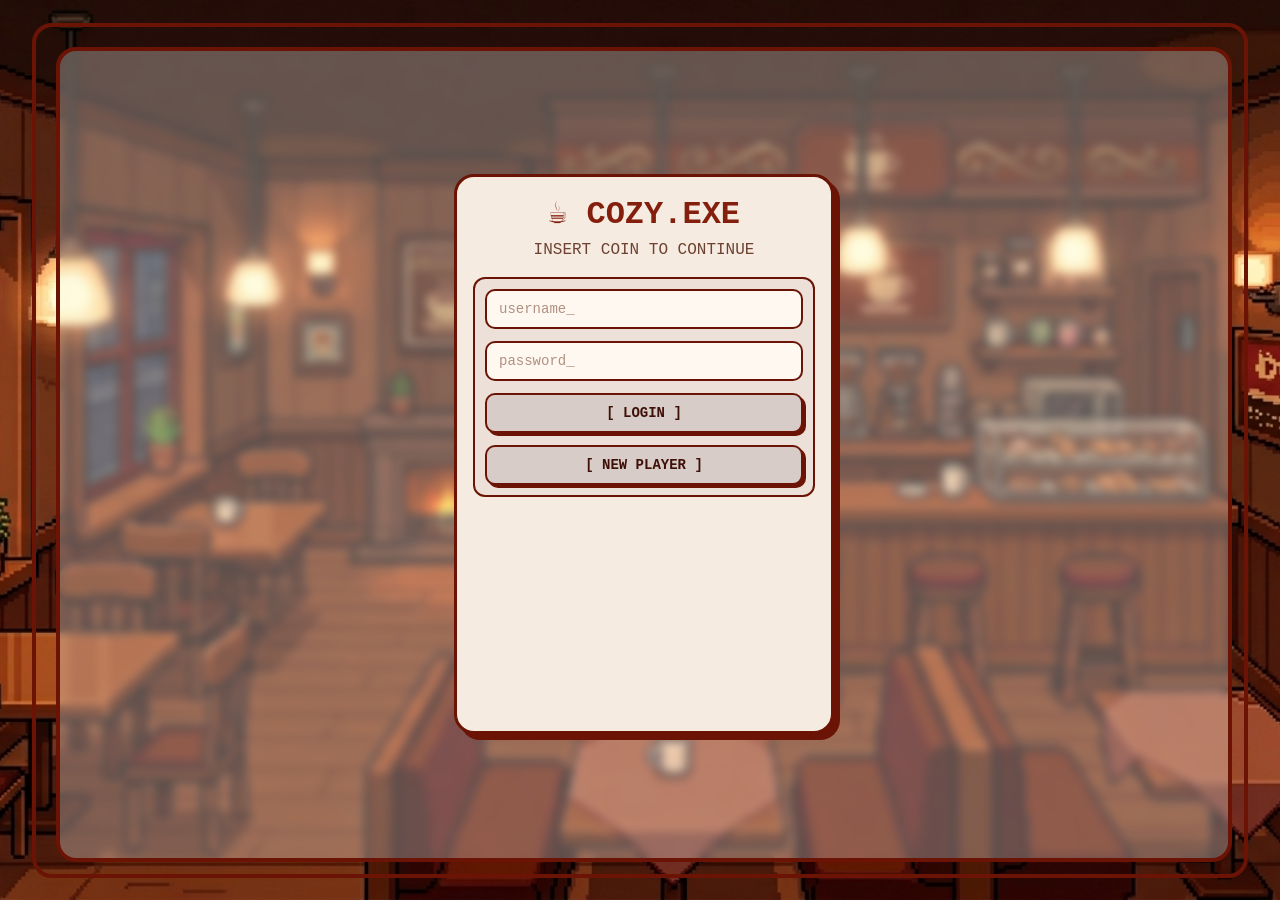
==== commit 25738496: "Update index.html" ====
--- a/frontend/index.html
+++ b/frontend/index.html
@@ -3,21 +3,20 @@
 <head>
   <meta charset="UTF-8">
   <meta name="viewport" content="width=device-width, initial-scale=1.0">
-  <title>COZY.EXE ☕</title>
+  <title>Cozy Planner ☕</title>
   <link rel="stylesheet" href="style.css">
 </head>
 <body>
   <div class="page-frame">
     <div class="outer-glass">
       <div class="container">
-
-        <h1>☕ COZY.EXE</h1>
+        <h1>☕ Cozy Planner</h1>
         <p id="welcomeMsg"></p>
 
         <div class="input-area">
           <input id="taskInput" placeholder="what's brewing?">
           <input id="deadlineInput" type="date">
-          <button onclick="addTask()">[ ADD TASK ]</button>
+          <button onclick="addTask()">Add</button>
         </div>
 
         <div class="task-section">
@@ -25,15 +24,14 @@
         </div>
 
         <div class="button-row">
-          <button class="history-btn" onclick="toggleHistory()">▼ HISTORY</button>
-          <button class="logout-btn"  onclick="logout()">⏻ LOGOUT</button>
+          <button onclick="toggleHistory()" class="history-btn">📜 History</button>
+          <button onclick="logout()" class="logout-btn">Logout</button>
         </div>
 
         <div id="historySection" class="history">
-          <p class="history-title">Finished Brews</p>
+          <p class="history-title">Finished Brews ✔</p>
           <div id="historyList"></div>
         </div>
-
       </div>
     </div>
   </div>
--- a/frontend/style.css
+++ b/frontend/style.css
@@ -1,288 +1,116 @@
-/* ░░░░░░░░░░░░░░░░░░░░░░░░░░░░░░░░░░░░░░░░░░░░░░
-   COZY PLANNER — PIXEL BROKEN EDITION
-   ░░░░░░░░░░░░░░░░░░░░░░░░░░░░░░░░░░░░░░░░░░░░░░ */
-
-@import url('https://fonts.googleapis.com/css2?family=Press+Start+2P&display=swap');
-
-/* ── CSS VARIABLES ── */
-:root {
-  --bg:        #0d0a0f;
-  --panel:     #1a0f1e;
-  --panel2:    #120d18;
-  --border:    #c75c2a;
-  --border2:   #ff8c42;
-  --accent:    #ff5e1a;
-  --accent2:   #ffb347;
-  --text:      #f0d9b5;
-  --text-dim:  #8a6a4a;
-  --green:     #39ff14;
-  --red:       #ff2244;
-  --shadow:    #c75c2a;
-  --pixel:     'Press Start 2P', monospace;
-  --scanline:  rgba(0,0,0,0.18);
-}
-
-/* ── RESET ── */
-*, *::before, *::after {
+/* 🌄 BACKGROUND */
+body {
+  margin: 0;
+  font-family: 'Courier New', monospace;
+  height: 100vh;
+  background: url('bg.png') no-repeat center/cover;
+  display: flex;
+  justify-content: center;
+  align-items: center;
+}
+
+/* 🪟 FRAME */
+.page-frame {
+  width: 95%;
+  height: 95%;
+  border: 4px solid #6b1405;
+  border-radius: 20px;
+  padding: 20px;
   box-sizing: border-box;
+}
+
+/* 🧊 GLASS */
+.outer-glass {
+  width: 100%;
+  height: 100%;
+  backdrop-filter: blur(5px);
+  background: rgba(255, 248, 240, 0.3);
+  border: 4px solid #6b1405;
+  border-radius: 20px;
+  display: flex;
+  justify-content: center;
+  align-items: center;
+}
+
+/* 📓 CONTAINER — fixed size, never grows */
+.container {
+  width: 420px;
+  height: 560px;
+  background: #f5ebe0;
+  border: 3px solid #6b1405;
+  border-radius: 20px;
+  padding: 16px;
+  display: flex;
+  flex-direction: column;
+  gap: 8px;
+  overflow: hidden;
+  box-shadow: 6px 6px 0px #6b1405;
+  box-sizing: border-box;
+}
+
+/* ☕ TITLE */
+h1 {
+  text-align: center;
+  color: #841f0e;
   margin: 0;
-  padding: 0;
-}
-
-/* ── BODY / CRT SCREEN ── */
-body {
-  font-family: var(--pixel);
-  font-size: 8px;
-  background: var(--bg);
-  color: var(--text);
-  height: 100vh;
-  display: flex;
-  justify-content: center;
-  align-items: center;
-  overflow: hidden;
-  image-rendering: pixelated;
-  background-image:
-    repeating-linear-gradient(
-      0deg,
-      transparent,
-      transparent 2px,
-      var(--scanline) 2px,
-      var(--scanline) 4px
-    ),
-    url('bg.png');
-  background-size: auto, cover;
-  background-position: center;
-  background-repeat: repeat, no-repeat;
-}
-
-/* flickering CRT vertical lines */
-body::after {
-  content: '';
-  position: fixed;
-  inset: 0;
-  background: repeating-linear-gradient(
-    90deg,
-    transparent 0px,
-    transparent 3px,
-    rgba(200,100,20,0.02) 3px,
-    rgba(200,100,20,0.02) 4px
-  );
-  pointer-events: none;
-  z-index: 999;
-  animation: crt-flicker 8s step-end infinite;
-}
-
-@keyframes crt-flicker {
-  0%, 95%, 100% { opacity: 1; }
-  96%            { opacity: 0.85; }
-  97%            { opacity: 1; }
-  98%            { opacity: 0.9; }
-}
-
-/* ── PAGE FRAME ── */
-.page-frame {
-  width: 96%;
-  height: 94%;
-  border: 4px solid var(--border);
-  outline: 2px solid var(--border2);
-  outline-offset: 4px;
-  padding: 16px;
-  clip-path: polygon(
-    0 8px, 8px 0,
-    calc(100% - 8px) 0, 100% 8px,
-    100% calc(100% - 8px), calc(100% - 8px) 100%,
-    8px 100%, 0 calc(100% - 8px)
-  );
-  box-shadow:
-    inset 0 0 60px rgba(199,92,42,0.07),
-    0 0 30px rgba(199,92,42,0.2);
-}
-
-/* ── OUTER GLASS ── */
-.outer-glass {
-  width: 100%;
-  height: 100%;
-  background: rgba(13,10,15,0.7);
-  border: 3px solid var(--border);
-  display: flex;
-  justify-content: center;
-  align-items: center;
-}
-
-/* ── MAIN CONTAINER ── */
-.container {
-  width: 440px;
-  height: 640px;
-  background: var(--panel);
-  border: 3px solid var(--border);
-  box-shadow:
-    4px 0   0 0  var(--border),
-    0   4px 0 0  var(--border),
-   -2px 0   0 0  var(--border2),
-    0  -2px 0 0  var(--border2),
-    6px 6px 0 0  var(--shadow),
-    8px 8px 0 0  rgba(199,92,42,0.3);
-  padding: 18px 16px 14px;
+  flex-shrink: 0;
+}
+
+p {
+  text-align: center;
+  color: #481403c9;
+  margin: 0;
+  flex-shrink: 0;
+}
+
+/* ✍️ INPUT AREA */
+.input-area {
   display: flex;
   flex-direction: column;
-  gap: 10px;
-  overflow: hidden;
-  position: relative;
-  clip-path: polygon(
-    0 6px, 6px 0,
-    calc(100% - 6px) 0, 100% 6px,
-    100% calc(100% - 6px), calc(100% - 6px) 100%,
-    6px 100%, 0 calc(100% - 6px)
-  );
-}
-
-/* top glitch stripe */
-.container::before {
-  content: '';
-  position: absolute;
-  top: 0; left: 0; right: 0;
-  height: 3px;
-  background: linear-gradient(90deg,
-    var(--accent) 0%, var(--border2) 40%,
-    transparent 60%, var(--accent) 80%);
-  animation: glitch-stripe 4s step-start infinite;
-}
-
-@keyframes glitch-stripe {
-  0%, 90%, 100% { opacity: 1; transform: translateX(0); }
-  91%  { transform: translateX(-6px); opacity: 0.6; }
-  93%  { transform: translateX(4px);  opacity: 1; }
-  95%  { transform: translateX(-2px); }
-  97%  { transform: translateX(0); }
-}
-
-/* ── TITLE ── */
-h1 {
-  font-family: var(--pixel);
-  font-size: 11px;
-  text-align: center;
-  color: var(--accent2);
-  letter-spacing: 2px;
-  text-shadow:
-    2px 2px 0 var(--accent),
-    4px 4px 0 rgba(199,92,42,0.4),
-    0 0 12px rgba(255,179,71,0.5);
-  line-height: 1.6;
-  animation: title-glitch 6s step-start infinite;
-}
-
-@keyframes title-glitch {
-  0%, 88%, 100% {
-    text-shadow:
-      2px 2px 0 var(--accent),
-      4px 4px 0 rgba(199,92,42,0.4),
-      0 0 12px rgba(255,179,71,0.5);
-    transform: translateX(0);
-  }
-  89% {
-    text-shadow: -3px 2px 0 #ff2244, 3px -1px 0 #00ffff;
-    transform: translateX(3px);
-  }
-  90% {
-    text-shadow: 2px 2px 0 var(--accent);
-    transform: translateX(-2px);
-  }
-  91% { transform: translateX(0); }
-}
-
-p, p#welcomeMsg {
-  font-family: var(--pixel);
-  font-size: 7px;
-  text-align: center;
-  color: var(--text-dim);
-  letter-spacing: 1px;
-}
-
-/* ── INPUT AREA ── */
-.input-area {
-  display: flex;
-  flex-direction: column;
-  gap: 6px;
-  background: var(--panel2);
-  border: 2px solid var(--border);
-  border-left: 4px solid var(--accent);
-  padding: 10px 10px 10px 12px;
-  position: relative;
-}
-
-.input-area::before {
-  content: '▶';
-  position: absolute;
-  top: -1px;
-  left: -1px;
-  font-size: 7px;
-  color: var(--accent);
-  line-height: 1;
+  gap: 8px;
+  background: #ece0d8;
+  border: 2px solid #6b1405;
+  border-radius: 12px;
+  padding: 10px;
+  flex-shrink: 0;
 }
 
 .input-area input {
   width: 100%;
-  padding: 8px 10px;
-  border: 2px solid var(--border);
-  background: #0a0710;
-  font-family: var(--pixel);
-  font-size: 7px;
-  color: var(--text);
-  letter-spacing: 1px;
-  outline: none;
-  clip-path: polygon(
-    0 4px, 4px 0,
-    calc(100% - 4px) 0, 100% 4px,
-    100% calc(100% - 4px), calc(100% - 4px) 100%,
-    4px 100%, 0 calc(100% - 4px)
-  );
-  transition: border-color 0.15s, box-shadow 0.15s;
-}
-
-.input-area input:focus {
-  border-color: var(--accent2);
-  box-shadow: 0 0 0 2px rgba(255,179,71,0.2), inset 0 0 8px rgba(255,94,26,0.1);
-  color: var(--accent2);
+  padding: 10px 12px;
+  border-radius: 10px;
+  border: 2px solid #6b1405;
+  background: #fff8f0;
+  font-family: 'Courier New', monospace;
+  font-size: 14px;
+  box-sizing: border-box;
+  color: #6b1405;
 }
 
 .input-area input::placeholder {
-  color: var(--text-dim);
-  font-family: var(--pixel);
-}
-
-.input-area input[type="date"]::-webkit-calendar-picker-indicator {
-  filter: invert(60%) sepia(60%) saturate(400%) hue-rotate(340deg);
+  color: #b09080;
+}
+
+.input-area button {
+  width: 100%;
+  padding: 10px;
+  background: #d7ccc8;
+  border: 2px solid #6b1405;
+  border-radius: 10px;
+  font-family: 'Courier New', monospace;
+  font-weight: bold;
+  font-size: 14px;
   cursor: pointer;
-}
-
-.input-area button {
-  width: 100%;
-  padding: 9px 10px;
-  background: var(--accent);
-  border: 2px solid var(--border2);
-  font-family: var(--pixel);
-  font-size: 8px;
-  color: #0d0a0f;
-  letter-spacing: 2px;
-  cursor: pointer;
-  clip-path: polygon(
-    0 4px, 4px 0,
-    calc(100% - 4px) 0, 100% 4px,
-    100% calc(100% - 4px), calc(100% - 4px) 100%,
-    4px 100%, 0 calc(100% - 4px)
-  );
-  box-shadow: 3px 3px 0 var(--shadow);
-  transition: transform 0.08s, box-shadow 0.08s, background 0.1s;
-  text-transform: uppercase;
-}
-
-.input-area button:hover  { background: var(--accent2); }
+  box-shadow: 3px 3px 0px #6b1405;
+  color: #3e1007;
+}
+
 .input-area button:active {
-  transform: translate(3px, 3px);
-  box-shadow: 0 0 0 var(--shadow);
-}
-
-/* ── TASK SECTION ── */
+  transform: translateY(2px);
+  box-shadow: 1px 1px 0px #6b1405;
+}
+
+/* 📋 TASK SECTION — scrolls from the very first task */
 .task-section {
   flex: 1;
   overflow-y: auto;
@@ -290,73 +118,41 @@
   min-height: 0;
 }
 
-.task-section::-webkit-scrollbar       { width: 6px; }
-.task-section::-webkit-scrollbar-track { background: var(--panel2); }
-.task-section::-webkit-scrollbar-thumb { background: var(--border); border: 1px solid var(--bg); }
+.task-section::-webkit-scrollbar       { width: 4px; }
+.task-section::-webkit-scrollbar-thumb { background: #6b1405; border-radius: 4px; }
+.task-section::-webkit-scrollbar-track { background: transparent; }
 
 ul {
   list-style: none;
   padding: 0;
   margin: 0;
-  display: flex;
-  flex-direction: column;
+}
+
+/* 🧾 TASK ITEM */
+li {
+  background: #fff8f0;
+  margin: 6px 0;
+  padding: 8px 10px;
+  border-radius: 10px;
+  display: grid;
+  grid-template-columns: 28px 1fr 28px 24px;
+  align-items: center;
   gap: 6px;
-}
-
-/* ── TASK ITEM ── */
-li {
-  background: #150f1c;
-  padding: 8px 8px 8px 10px;
-  border: 2px solid var(--border);
-  border-left: 4px solid var(--border2);
-  display: grid;
-  grid-template-columns: 22px 1fr 28px 20px;
-  align-items: center;
-  gap: 6px;
-  clip-path: polygon(
-    0 4px, 4px 0,
-    calc(100% - 4px) 0, 100% 4px,
-    100% calc(100% - 4px), calc(100% - 4px) 100%,
-    4px 100%, 0 calc(100% - 4px)
-  );
-  box-shadow: 3px 3px 0 rgba(199,92,42,0.35);
-  position: relative;
-  transition: border-color 0.15s;
-}
-
-li:hover {
-  border-color: var(--accent2);
-  border-left-color: var(--accent);
-}
-
-/* pixel noise bottom line */
-li::after {
-  content: '';
-  position: absolute;
-  bottom: 0; left: 0; right: 0;
-  height: 1px;
-  background: repeating-linear-gradient(
-    90deg,
-    transparent 0px, transparent 3px,
-    rgba(199,92,42,0.2) 3px, rgba(199,92,42,0.2) 4px
-  );
+  border: 2px solid #6b1405;
+  box-shadow: 3px 3px 0px #6b1405;
 }
 
 li.empty-msg {
   display: block;
   text-align: center;
-  font-size: 7px;
-  color: var(--text-dim);
-  border: 2px dashed var(--border);
-  border-left: 2px dashed var(--border);
+  font-size: 13px;
+  color: #a07060;
+  border: 1px dashed #6b1405;
   box-shadow: none;
   background: transparent;
-  letter-spacing: 1px;
-  clip-path: none;
-  padding: 12px;
-}
-
-/* ── CUSTOM CHECKBOX ── */
+}
+
+/* ✅ CUSTOM CHECKBOX */
 .cb-wrap {
   display: flex;
   align-items: center;
@@ -372,132 +168,120 @@
 }
 
 .cb-box {
-  width: 14px;
-  height: 14px;
-  border: 2px solid var(--border2);
-  background: #0a0710;
-  display: flex;
-  align-items: center;
-  justify-content: center;
-  flex-shrink: 0;
-  transition: background 0.1s, border-color 0.1s;
-}
-
-.cb-wrap:hover .cb-box {
-  border-color: var(--accent2);
-  box-shadow: 0 0 4px var(--accent);
+  width: 18px;
+  height: 18px;
+  border: 2px solid #6b1405;
+  border-radius: 4px;
+  background: #fff8f0;
+  display: flex;
+  align-items: center;
+  justify-content: center;
+  flex-shrink: 0;
+  transition: background 0.2s;
 }
 
 .cb-wrap input[type="checkbox"]:checked + .cb-box {
-  background: var(--green);
-  border-color: var(--green);
+  background: #6b1405;
 }
 
 .cb-wrap input[type="checkbox"]:checked + .cb-box::after {
   content: "✓";
-  color: #0a0710;
-  font-size: 9px;
+  color: #fff8f0;
+  font-size: 11px;
   font-weight: bold;
-  font-family: monospace;
-  line-height: 1;
-}
-
-/* ── TASK CONTENT ── */
+}
+
+/* 📦 TASK CONTENT */
 .task-content {
   display: flex;
   flex-direction: column;
   justify-content: center;
   min-width: 0;
-  gap: 3px;
 }
 
 .task-name {
-  font-family: var(--pixel);
-  font-size: 7px;
-  color: var(--text);
+  font-weight: bold;
+  color: #6b1405;
+  font-size: 14px;
   white-space: nowrap;
   overflow: hidden;
   text-overflow: ellipsis;
-  letter-spacing: 1px;
 }
 
 .task-date {
-  font-family: var(--pixel);
-  font-size: 6px;
-  color: var(--text-dim);
-  letter-spacing: 0.5px;
-}
-
-/* ── COFFEE CUP ── */
+  font-size: 11px;
+  color: #a07060;
+  margin-top: 2px;
+}
+
+/* ☕ COFFEE CUP */
 .coffee {
-  width: 20px;
-  height: 20px;
-  border: 2px solid var(--border2);
-  border-bottom: 3px solid var(--border2);
+  width: 22px;
+  height: 22px;
+  border: 2px solid #6b1405;
+  border-radius: 4px 4px 7px 7px;
   position: relative;
   display: flex;
   align-items: flex-end;
   justify-content: center;
   overflow: visible;
   flex-shrink: 0;
-  background: #0a0710;
+  background: #fff8f0;
 }
 
 .coffee::after {
   content: "";
   position: absolute;
   right: -5px;
-  top: 3px;
-  width: 4px;
-  height: 8px;
-  border: 2px solid var(--border2);
+  top: 4px;
+  width: 5px;
+  height: 7px;
+  border: 1.5px solid #6b1405;
   border-left: none;
+  border-radius: 0 4px 4px 0;
 }
 
 .coffee::before {
-  content: "≈";
+  content: "〰";
   position: absolute;
-  top: -12px;
-  font-size: 8px;
-  color: var(--accent2);
-  opacity: 0.7;
-  font-family: monospace;
-  animation: steam-pixel 2s step-start infinite;
-}
-
-@keyframes steam-pixel {
-  0%   { transform: translateY(0);   opacity: 0.7; }
-  33%  { transform: translateY(-2px); opacity: 1; }
-  66%  { transform: translateY(-4px); opacity: 0.4; }
-  100% { transform: translateY(0);   opacity: 0.7; }
-}
-
-.coffee-fill { width: 100%; }
-
-.full  { height: 75%; background: var(--red); }
-.half  { height: 45%; background: var(--accent); }
-.low   { height: 20%; background: var(--text-dim); }
-
-/* ── DELETE BUTTON ── */
+  top: -13px;
+  font-size: 9px;
+  color: #b09080;
+  opacity: 0.8;
+  animation: steam 2s ease-in-out infinite;
+}
+
+.coffee-fill {
+  width: 100%;
+  background: #6d4c41;
+  border-radius: 0 0 5px 5px;
+}
+
+.full  { height: 75%; }
+.half  { height: 45%; }
+.low   { height: 20%; }
+
+@keyframes steam {
+  0%   { transform: translateY(2px);  opacity: 0.3; }
+  50%  { transform: translateY(-4px); opacity: 0.8; }
+  100% { transform: translateY(-6px); opacity: 0;   }
+}
+
+/* ❌ DELETE BUTTON */
 .delete-btn {
   background: transparent;
   border: none;
-  font-family: var(--pixel);
-  font-size: 10px;
+  font-size: 13px;
   cursor: pointer;
-  color: var(--border);
+  color: #6b1405;
   padding: 0;
   line-height: 1;
   flex-shrink: 0;
-  transition: color 0.1s, text-shadow 0.1s;
-}
-
-.delete-btn:hover {
-  color: var(--red);
-  text-shadow: 0 0 6px var(--red);
-}
-
-/* ── BOTTOM BUTTONS ── */
+}
+
+.delete-btn:hover { color: #c0392b; }
+
+/* 🔘 BOTTOM BUTTONS */
 .button-row {
   display: flex;
   gap: 8px;
@@ -506,43 +290,26 @@
 
 .button-row button {
   flex: 1;
-  padding: 8px 6px;
-  background: var(--panel2);
-  border: 2px solid var(--border);
-  font-family: var(--pixel);
-  font-size: 7px;
-  color: var(--text);
-  letter-spacing: 1px;
+  padding: 8px;
+  background: #d7ccc8;
+  border: 2px solid #6b1405;
+  border-radius: 8px;
+  font-family: 'Courier New', monospace;
+  font-size: 13px;
   cursor: pointer;
-  text-transform: uppercase;
-  clip-path: polygon(
-    0 4px, 4px 0,
-    calc(100% - 4px) 0, 100% 4px,
-    100% calc(100% - 4px), calc(100% - 4px) 100%,
-    4px 100%, 0 calc(100% - 4px)
-  );
-  box-shadow: 3px 3px 0 var(--shadow);
-  transition: transform 0.08s, box-shadow 0.08s, background 0.1s;
-}
-
-.button-row button:hover {
-  background: #2a1530;
-  color: var(--accent2);
-  border-color: var(--accent2);
+  box-shadow: 3px 3px 0px #6b1405;
+  color: #3e1007;
 }
 
 .button-row button:active {
-  transform: translate(3px, 3px);
-  box-shadow: 0 0 0 var(--shadow);
-}
-
-.history-btn { border-left: 4px solid var(--accent2); }
-.logout-btn  { border-left: 4px solid var(--red); }
-
-/* ── HISTORY SECTION ── */
+  transform: translateY(2px);
+  box-shadow: 1px 1px 0px #6b1405;
+}
+
+/* 📜 HISTORY SECTION */
 .history {
   display: none;
-  border-top: 2px solid var(--border);
+  border-top: 2px dashed #6b1405;
   padding-top: 8px;
   max-height: 130px;
   overflow-y: auto;
@@ -550,23 +317,19 @@
   flex-shrink: 0;
 }
 
-.history::before {
-  content: '// FINISHED BREWS';
-  display: block;
-  font-family: var(--pixel);
-  font-size: 6px;
-  color: var(--text-dim);
-  letter-spacing: 1px;
-  margin-bottom: 6px;
-}
-
 .history.show { display: block; }
 
 .history::-webkit-scrollbar       { width: 4px; }
-.history::-webkit-scrollbar-track { background: var(--panel2); }
-.history::-webkit-scrollbar-thumb { background: var(--border); }
-
-.history-title { display: none; }
+.history::-webkit-scrollbar-thumb { background: #6b1405; border-radius: 4px; }
+.history::-webkit-scrollbar-track { background: transparent; }
+
+.history-title {
+  font-size: 12px;
+  font-weight: bold;
+  color: #6b1405;
+  margin: 0 0 6px 0;
+  text-align: left;
+}
 
 .history-item {
   display: flex;
@@ -574,68 +337,34 @@
   gap: 8px;
   padding: 5px 8px;
   margin: 4px 0;
-  background: #0e0b14;
-  border: 1px solid var(--border);
-  border-left: 3px solid var(--green);
-  clip-path: polygon(
-    0 3px, 3px 0,
-    calc(100% - 3px) 0, 100% 3px,
-    100% calc(100% - 3px), calc(100% - 3px) 100%,
-    3px 100%, 0 calc(100% - 3px)
-  );
+  background: #efebe9;
+  border-radius: 6px;
+  border: 1px solid #c4a89a;
 }
 
 .history-check {
-  color: var(--green);
-  font-size: 10px;
-  flex-shrink: 0;
-  text-shadow: 0 0 4px var(--green);
+  color: #4caf50;
+  font-size: 13px;
+  flex-shrink: 0;
 }
 
 .history-task {
   flex: 1;
-  font-family: var(--pixel);
-  font-size: 6px;
-  color: var(--text-dim);
+  color: #6b1405;
+  font-size: 13px;
   text-decoration: line-through;
-  text-decoration-color: var(--green);
-  letter-spacing: 1px;
-  white-space: nowrap;
-  overflow: hidden;
-  text-overflow: ellipsis;
+  opacity: 0.75;
 }
 
 .empty-msg {
-  font-family: var(--pixel);
-  font-size: 6px;
-  color: var(--text-dim);
+  font-size: 12px;
+  color: #a07060;
   text-align: center;
-  padding: 8px 0;
-  letter-spacing: 1px;
-}
-
-/* ── LOGIN CARD ── */
-.login-card { max-width: 380px; width: 100%; }
-.login-card h1 { font-size: 10px; margin-bottom: 4px; }
-.login-card .input-area { border-top: 4px solid var(--accent); margin-top: 8px; }
-
-.login-card .input-area button:last-child {
-  background: var(--panel2);
-  color: var(--text);
-  border-color: var(--border);
-  font-size: 7px;
-}
-
-.login-card .input-area button:last-child:hover {
-  border-color: var(--accent2);
-  color: var(--accent2);
-}
-
-/* ── PIXEL CURSOR ── */
-* {
-  cursor: url("data:image/svg+xml,%3Csvg xmlns='http://www.w3.org/2000/svg' width='16' height='16'%3E%3Crect x='0' y='0' width='4' height='4' fill='%23ff5e1a'/%3E%3Crect x='4' y='4' width='4' height='4' fill='%23ff5e1a'/%3E%3Crect x='0' y='4' width='4' height='4' fill='%23c75c2a'/%3E%3C/svg%3E") 0 0, crosshair;
-}
-
-button, input, label {
-  cursor: url("data:image/svg+xml,%3Csvg xmlns='http://www.w3.org/2000/svg' width='16' height='16'%3E%3Crect x='2' y='0' width='4' height='4' fill='%23ffb347'/%3E%3Crect x='0' y='4' width='4' height='4' fill='%23ffb347'/%3E%3Crect x='4' y='4' width='4' height='4' fill='%23ff5e1a'/%3E%3Crect x='2' y='8' width='4' height='4' fill='%23c75c2a'/%3E%3C/svg%3E") 4 0, pointer;
-}
+  padding: 6px 0;
+}
+
+/* 🔐 LOGIN CARD */
+.login-card {
+  max-width: 380px;
+  width: 100%;
+}
